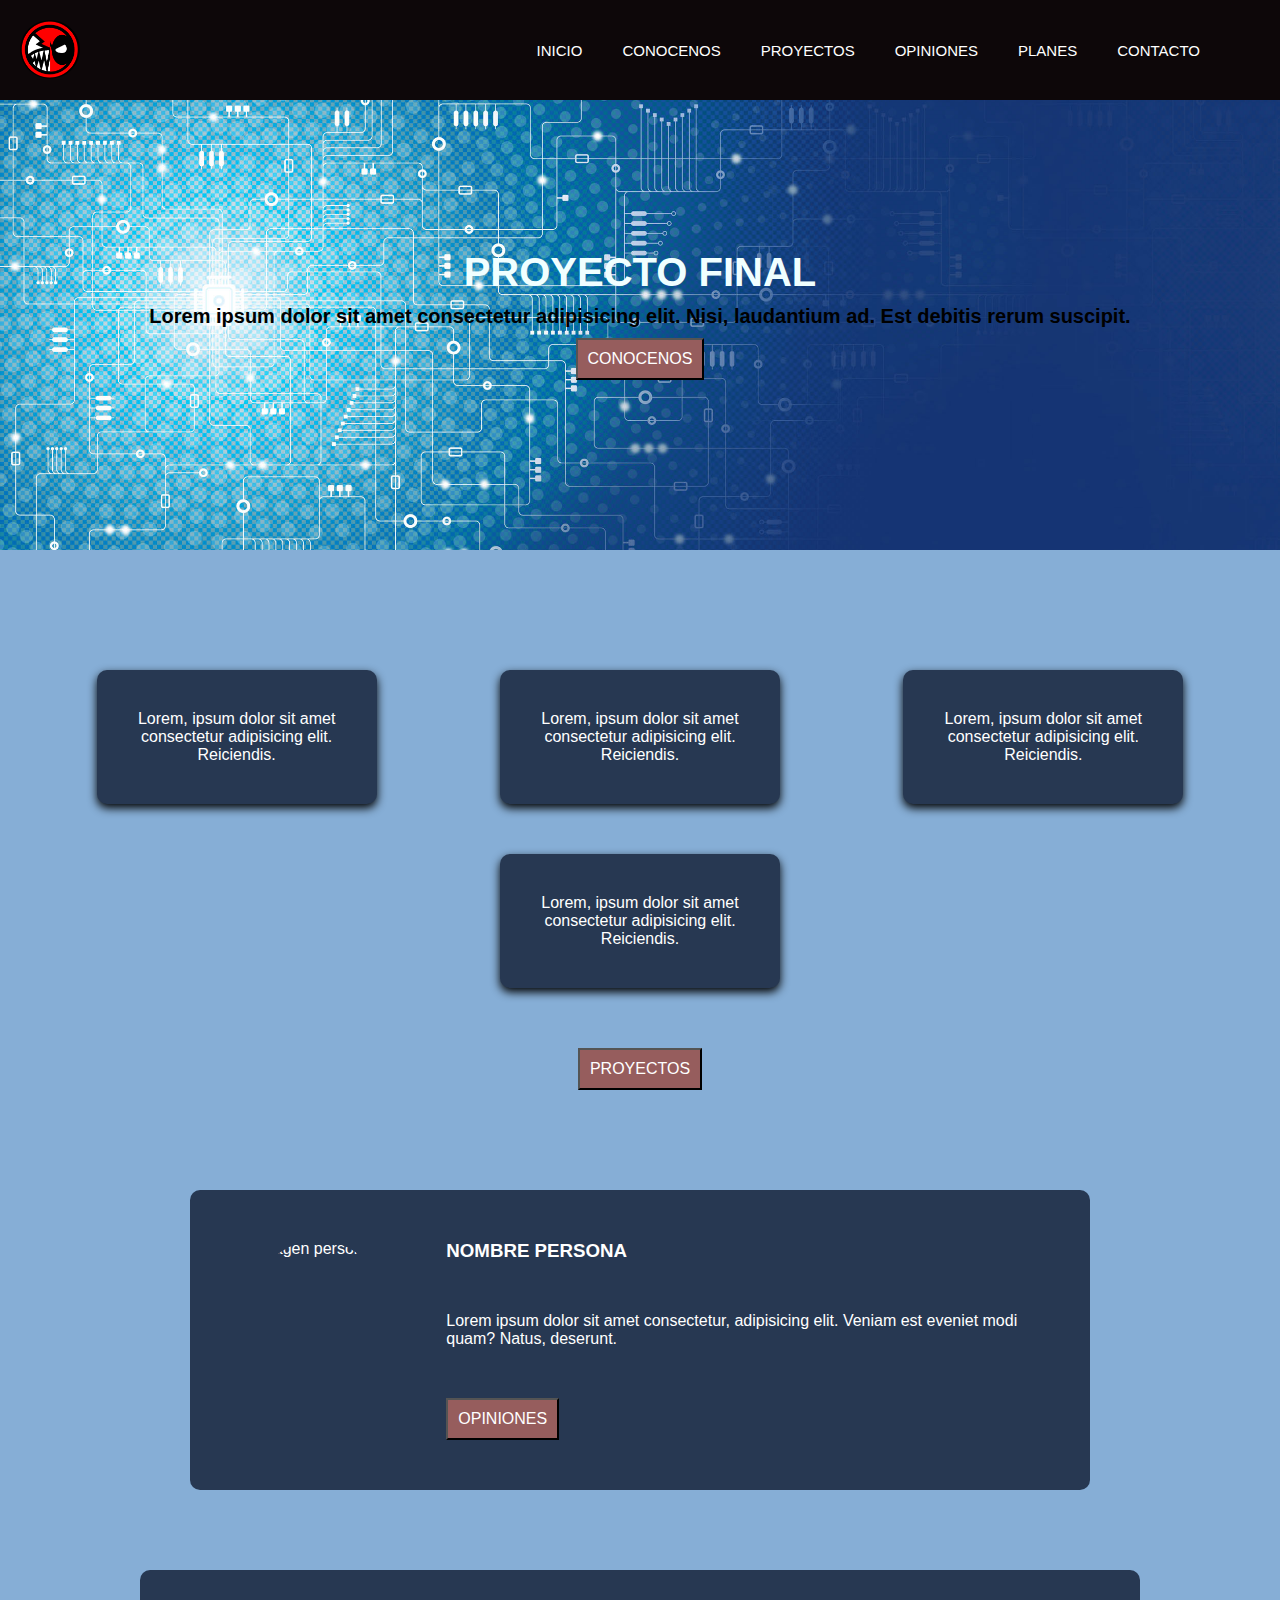
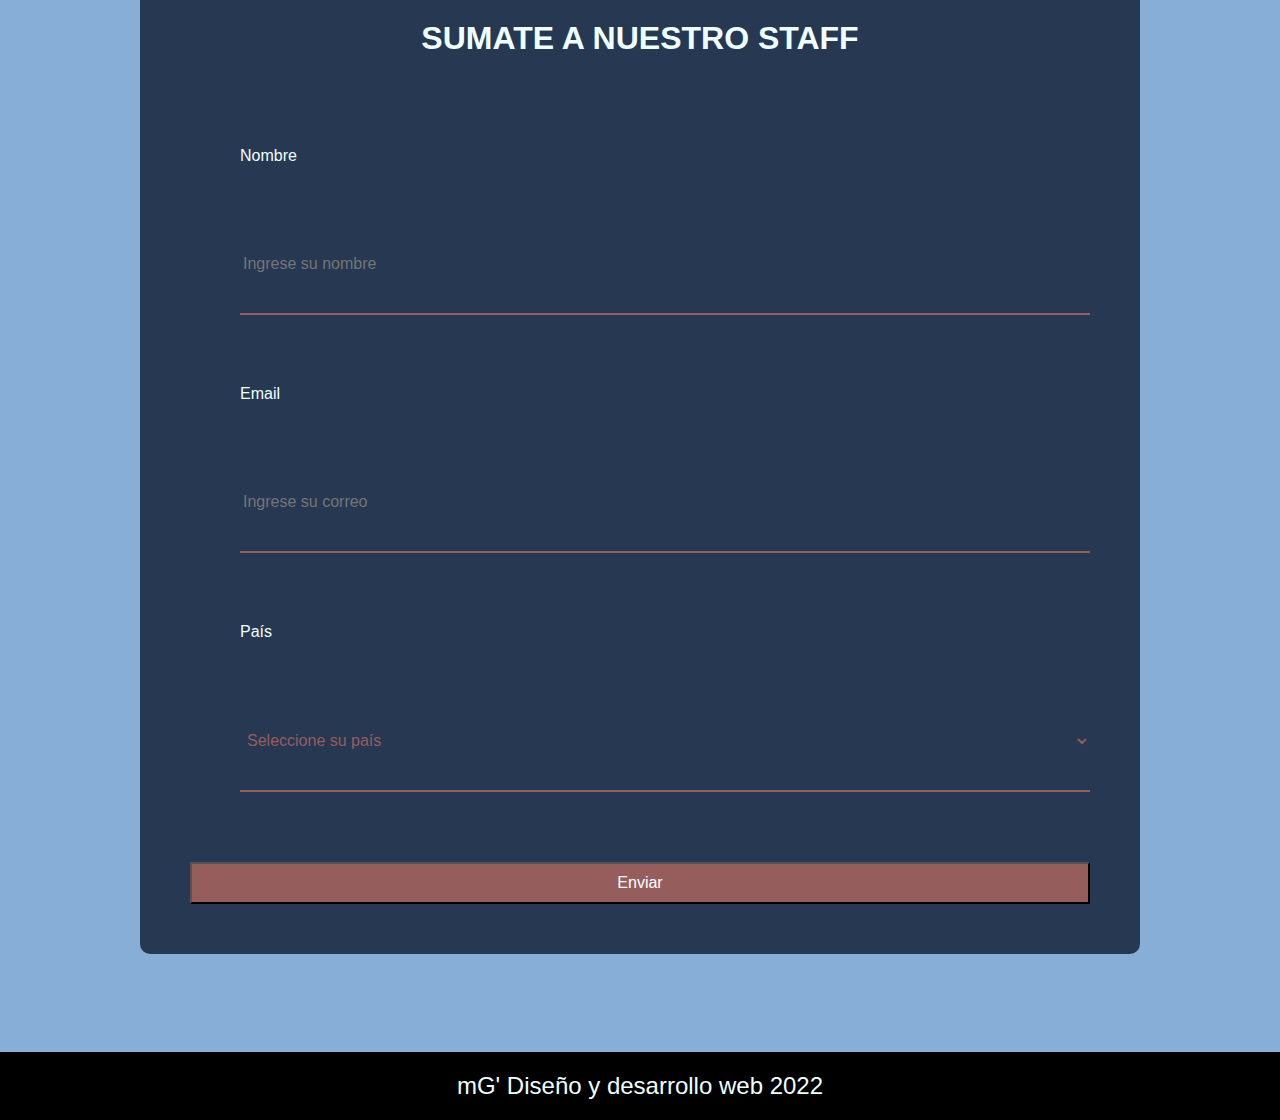
==== index.html @ 1de87ba9 "Update index.html" ====
<!DOCTYPE html>
<html lang="en">
<head>
    <meta charset="UTF-8">
    <meta http-equiv="X-UA-Compatible" content="IE=edge">
    <meta name="viewport" content="width=device-width, initial-scale=1.0">
    <link rel="stylesheet" href="./css/estilos.css">
    <link rel="stylesheet" href="https://cdnjs.cloudflare.com/ajax/libs/font-awesome/4.7.0/css/font-awesome.min.css">

    <title>PROYECTO FINAL</title>
</head>

<body>
    <header>
        <img src="./img/logo.png" class="logo" alt="">
        
            <nav class="navbar">
                <ul>
                    <li><a href="#">INICIO</a></li>
                    <li><a href="./htmls/conocenos.html">CONOCENOS</a></li>
                    <li><a href="./htmls/proyectos.html">PROYECTOS</a></li>
                    <li><a href="./htmls/opiniones.html">OPINIONES</a></li>
                    <li><a href="./htmls/planes.html">PLANES</a></li>
                    <li><a href="./htmls/contacto.html">CONTACTO</a></li>
                </ul>
            </nav>
        
    </header>
    <div class="imagen-fondo" id="conocenos">
        <div class="imagen-texto">
            <h1>PROYECTO FINAL</h1>
            <p> <strong> Lorem ipsum dolor sit amet consectetur adipisicing elit. Nisi, laudantium ad. Est debitis rerum suscipit.</strong></p>
            <div class="flex-item">
                <input type="submit" class="boton-form" value="CONOCENOS"><a href="./htmls/conocenos.html"></a>
             </div>
        </div>
    </div>
    
<main>
    
    <section>
        <article id="proyectos">
            <div class="contenedor">
                    <div class="items">
                        
                        <img class="imagen-servicios" src="https://i.picsum.photos/id/508/200/200.jpg?hmac=K4JUehX1v2yEPLUOyJDAmRhZu8PgMu4vv6ypO-CA5nw" alt="">
                        <p>Lorem, ipsum dolor sit amet consectetur adipisicing elit. Reiciendis.</p>

                    </div>
                    
                <div class="items">
                    
                    <img class="imagen-servicios" src="https://i.picsum.photos/id/508/200/200.jpg?hmac=K4JUehX1v2yEPLUOyJDAmRhZu8PgMu4vv6ypO-CA5nw" alt="">
                    <p>Lorem, ipsum dolor sit amet consectetur adipisicing elit. Reiciendis.</p>

                </div>
            
                <div class="items">
                   
                    <img class="imagen-servicios" src="https://i.picsum.photos/id/508/200/200.jpg?hmac=K4JUehX1v2yEPLUOyJDAmRhZu8PgMu4vv6ypO-CA5nw" alt="">
                    <p>Lorem, ipsum dolor sit amet consectetur adipisicing elit. Reiciendis.</p>

                </div>
                
                <div class="items">
                   
                    <img class="imagen-servicios" src="https://i.picsum.photos/id/508/200/200.jpg?hmac=K4JUehX1v2yEPLUOyJDAmRhZu8PgMu4vv6ypO-CA5nw" alt="">
                    <p>Lorem, ipsum dolor sit amet consectetur adipisicing elit. Reiciendis.</p>

                </div>
                 
            </div>
            <div class="contenedor">
                <input type="submit" value="PROYECTOS" class="boton-form">
            </div>
        </article>
       


        <article id="opiniones">
            
            <div class="caja">
                
                     <img class="img-opiniones" src="https://i.picsum.photos/id/866/200/300.jpg?hmac=rcadCENKh4rD6MAp6V_ma-AyWv641M4iiOpe1RyFHeI" alt="Imagen persona">
                
                    <div class="item">
                        <h3 >NOMBRE PERSONA</h3>
                        <p>Lorem ipsum dolor sit amet consectetur, adipisicing elit. Veniam est eveniet modi quam? Natus, deserunt.</p>
                        <input type="submit" value="OPINIONES" class="boton-form">
                    </div>           
                    
            </div>
            
        </article>
        
        <article  id="forma_parte">
        
            
            <form class="caja1">
                <h3 class="titulo">SUMATE A NUESTRO STAFF</h3>
                    <div class="item">
                         <label for="nombre" class="form-label">Nombre</label>
                         <input type="text" id="nombre"  class="form-input" placeholder="Ingrese su nombre" required>
                    </div>
                
                
                    <div class="item">
                         <label for="mail" class="form-label">Email</label>
                        <input type="email" id="mail" class="form-input" placeholder="Ingrese su correo" required>
                    </div>
                
                <div class="item">
                    <label for="nombre" class="form-label">País</label>
                    <select name="paises" class="form-input" id="paises">
                        <option value="">Seleccione su país</option>
                        <option value="1">Argentina</option>
                        <option value="2">Chile</option>
                        <option value="3">Colombia</option>
                        <option value="4">España</option>
                    </select>
                    
                </div>
                <input type="submit" class="boton-form" value="Enviar" name="" id="">
                                   
                   
                
            </form>
            
        </div>
        </article>

    </section>
</main>
<br>
<footer id="contacto">
    <p>mG' Diseño y desarrollo web 2022</p>
</footer>

</body>
</html>
---- css/estilos.css ----
*{
    margin: 0;
    padding: 0;
    font-family: 'Lucida Sans', 'Lucida Sans Regular', 'Lucida Grande', 'Lucida Sans Unicode', Geneva, Verdana, sans-serif;
    
}

body, html{
    background-color: rgb(134, 174, 214);
    height: 100%;
    
}

header {
    background-color: rgb(13, 7, 9);
    height: 60px;
    display: flex;
    justify-content: space-between;
    padding: 20px;
}

.navbar{
    display: flex;
    align-items: flex-end;
    padding: 40px;
    text-align: center;
}


ul{
    display: flex;

}

ul li {
    list-style: none;
}

ul li a{
    color: white;
    font-size: 15px;
    margin: 0 20px;
    text-decoration: none;
}

.imagen-fondo{
    background-image: url("../img/fondo.jpg");
    height: 50%;
    background-position: center;
    background-repeat: no-repeat;
    background-size: cover;
    position: relative;
}

.imagen-texto{
    text-align: center;
    position: relative;
    top: 150px;
    color:azure;
    font-size: 20px;
}

.imagen-texto p{

    font-style: inherit;
    color: black;
    margin-top: 10px;
    margin-bottom: 10px;
}


.titulo{
    font-size: 2rem;
    margin-bottom: 40px;
    color: azure;
    text-align: center;
}

.flex-container{
    margin-top: 50px;
    display: flex;
    flex-direction: column;
    max-height: 900px ;
}


.flex-item{
    position: relative;
    text-align: center;
}
.img-pro{
    border-radius: 10px;
    
}
.contenedor{
    padding: 20px;
    display: flex;
    flex-wrap: wrap;
    flex-direction: row;
    gap: 10px;
    justify-content: space-around;
}

.items{
    width: 200px;
    text-align: center;
    background-color: rgb(39, 56, 82);
    padding: 40px;
    border-radius: 10px;
    display: flex;
    flex-direction: column;
    align-items: center;
    border: none;
    box-shadow: 0 4px 10px;
    margin: 20px;
}

.items p{
    color: white;
}

.imagen-servicios{
    border-radius: 50%;
    width: 150px;
}

.img-planes{
    border-radius: 50%;
    margin: 50px;
    margin-top: -70px;
    width: 230px;
}

.caja{
    
    max-width: 800px;
    background-color: rgb(39, 56, 82);
    border-radius: 10px;
    color: white;
    display: flex;
    align-items: center;
    margin: auto;
    padding: 50px;
    
}

article{
    margin: 80px 20px;
    
}

.caja1{
   
    max-width: 900px;
    background-color: rgb(39, 56, 82);
    border-radius: 10px;
    color: white;
    display:flex;
    flex-direction: column;
    gap: 50px;
    align-items: stretch;
    padding: 50px;
    margin: auto;
    
}


.item{
    
    display: flex;
    flex-direction: row;
    margin-left: 50px;
    flex-wrap: wrap;
    justify-content: flex-start;
    gap: 50px;
    
    
}

.h1-planes{
    margin: 40px;
    text-align: center;
    color: rgb(150, 93, 93);;
}

.img-opiniones{
    width: 300px;
    height: 200px;
    border-radius: 60%;

}

.img-staf{
    height: 300px;
    width: 200px;
    border-radius: 40px;
    display: flex;
    align-self: center;
}

.formulario{
    background-color: rgb(39, 56, 82);
    margin: 30px auto;
    width: 90%;
    max-width: 600px;
    padding: 30px 40px;
    border-radius: 10px;
    box-shadow: 0 5px 10px;
    text-align: center;
}

.form{
    background-color: rgb(39, 56, 82);
    margin: 30px auto;
    width: 90%;
    max-width: 600px;
    padding: 30px 40px;
    border-radius: 10px;
    box-shadow: 0 5px 10px;
    text-align: center;
   
}

.form-input{
    width: 100%;
    background: none;
    color: rgb(150, 93, 93);
    font-size: 1rem;
    padding: 40px 3px;
    margin-bottom: 20px;
    border: none;
    border-bottom: 2px solid;
    

}

.form-label{
    
    color: azure;
    
}

.boton-form{
    background: rgb(150, 93, 93);
    color: white;
    font-family: 'Lucida Sans', 'Lucida Sans Regular', 'Lucida Grande', 'Lucida Sans Unicode', Geneva, Verdana, sans-serif;
    font-weight: 100;
    font-size: 1rem;
    padding: 10px;
}

option{
    background-color: rgb(39, 56, 82);
    color: white;
    
}

.cont{

    margin: 50px 20px;
    display: grid;
    grid-column-gap:100px;
    grid-template-columns: 400px 400px;
    justify-content: center;
    justify-items: center;
       
}

.galeria{
    margin-top: 30px;
    text-align: center;    
    display: flex;
    justify-content: space-evenly;
    align-items: center;
}

.galeria p{
    color: azure;
}

.img-gal{

    width: 300px;
    border-radius: 10px;
    box-shadow: 0 5px 10px;

}


footer{
    background-color: rgb(0, 0, 0);
    font-size: 24px;
    text-align: center;
    padding: 20px;
    color: azure;
}


@media screen and (max-width: 768px){

    body{
        margin: 0;
    padding: 0;
    }

    header{
        height: 70px;
        display: grid;
        align-content: center;
        justify-items: center;
        padding-top: 60px;
    }

    .logo{
        width: 60px;
        height: 60px;
    }

    .navbar{
        padding: 10px;
        margin-bottom: 40px;
    }

    ul{
        display: flex;
        flex-wrap: wrap;
        justify-content: space-evenly;
    }

    .caja{

    max-width: 500px;
    
    }

    .caja1{

    max-width: 500px;
    
    }

    
    .cont{
        margin: 50px 20px;
        display: flex;
        flex-wrap: wrap;
    }

    
    .order-1{
        order: 0;
    }
    .order-2{
        order: 0;
    }

    .order-3{
        order:4;
    }
    .order-4{
        order:3;
    }
    .order-5{
        order:5;
    }
    .order-6{
        order:6;
    }

    .img-pro{
        border-radius: 10px;
        height: 200px;
        width: 300px;
    }

    .caja{
        max-width: 500px;
        
    }

    .item{
        display: flex;
        flex-direction: row;
        margin-left: 90px;
        flex-wrap: wrap;
        justify-content: flex-start;
            
    }

    .formulario{
        background-color: rgb(39, 56, 82);
        margin: 30px auto;
        width: 60%;
        max-width: 450px;
        padding: 30px 40px;
        border-radius: 10px;
        box-shadow: 0 5px 10px;
        text-align: center;
    }
   


}
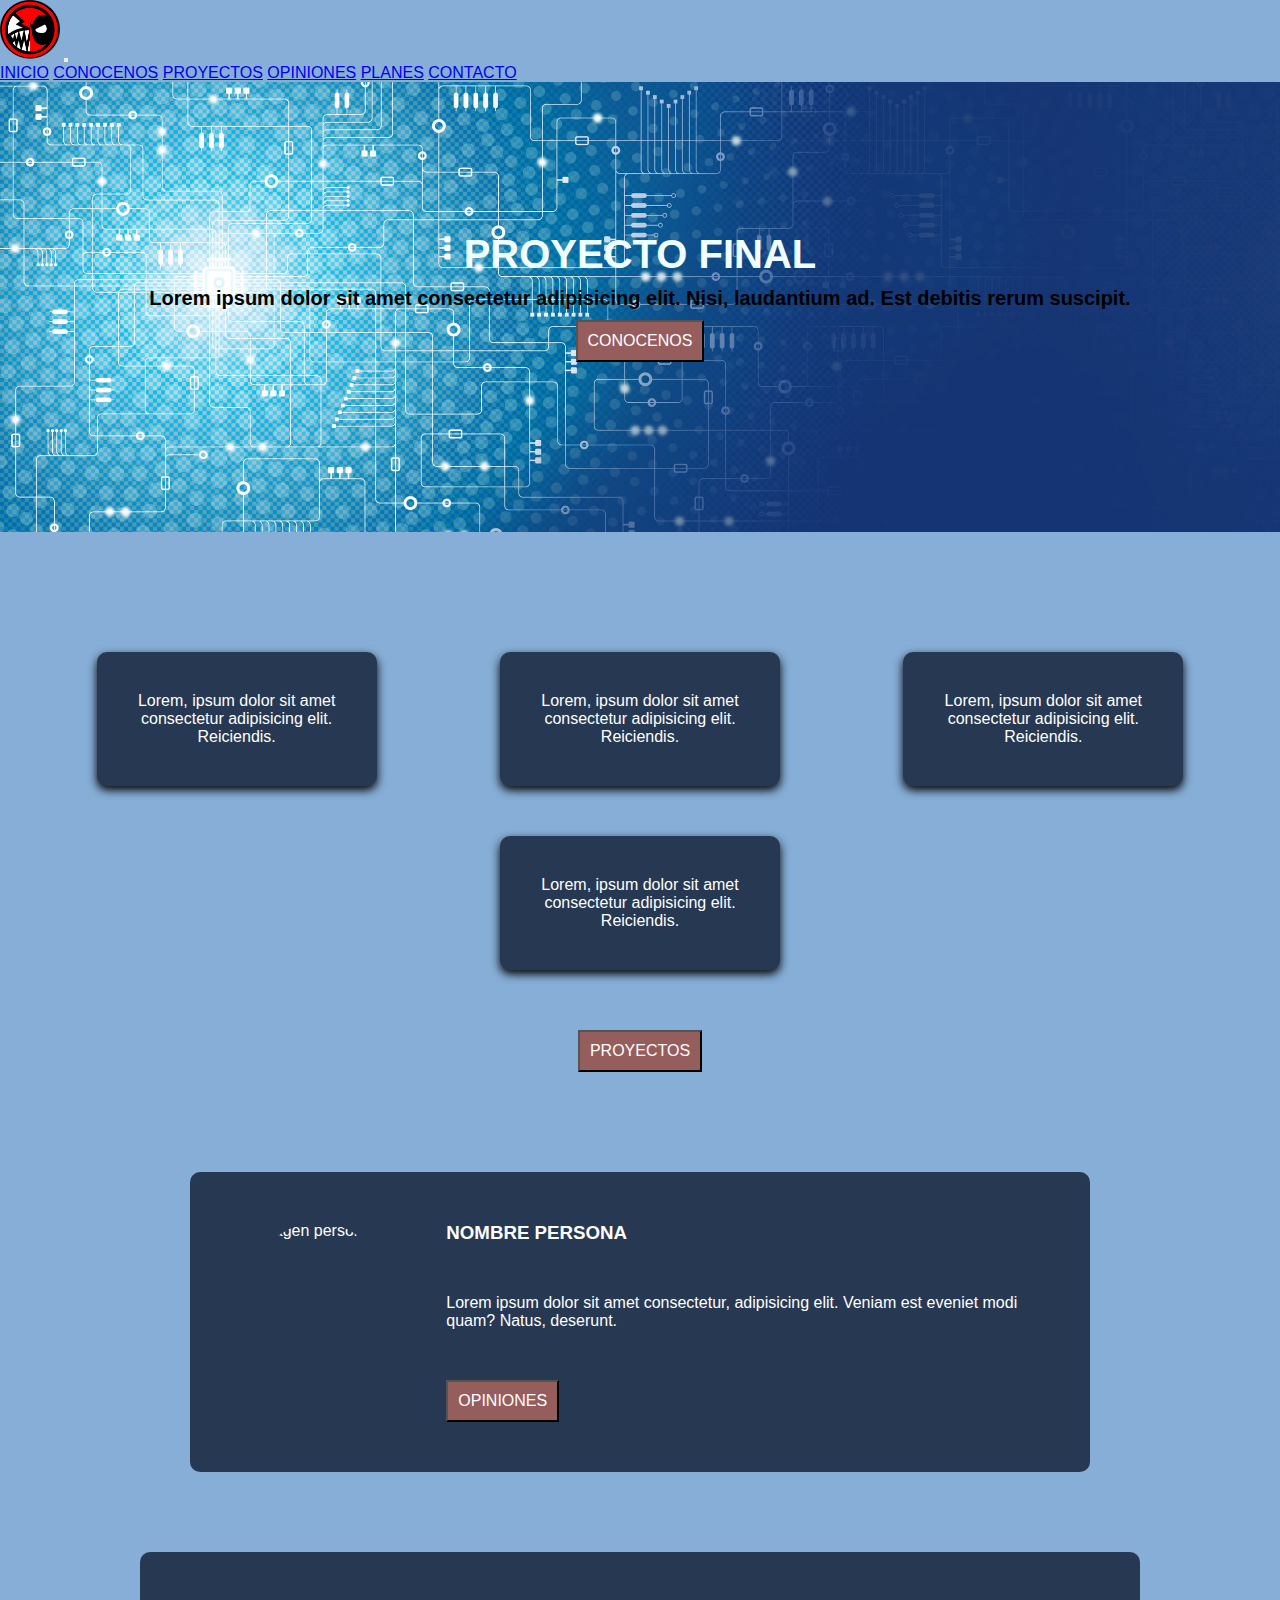
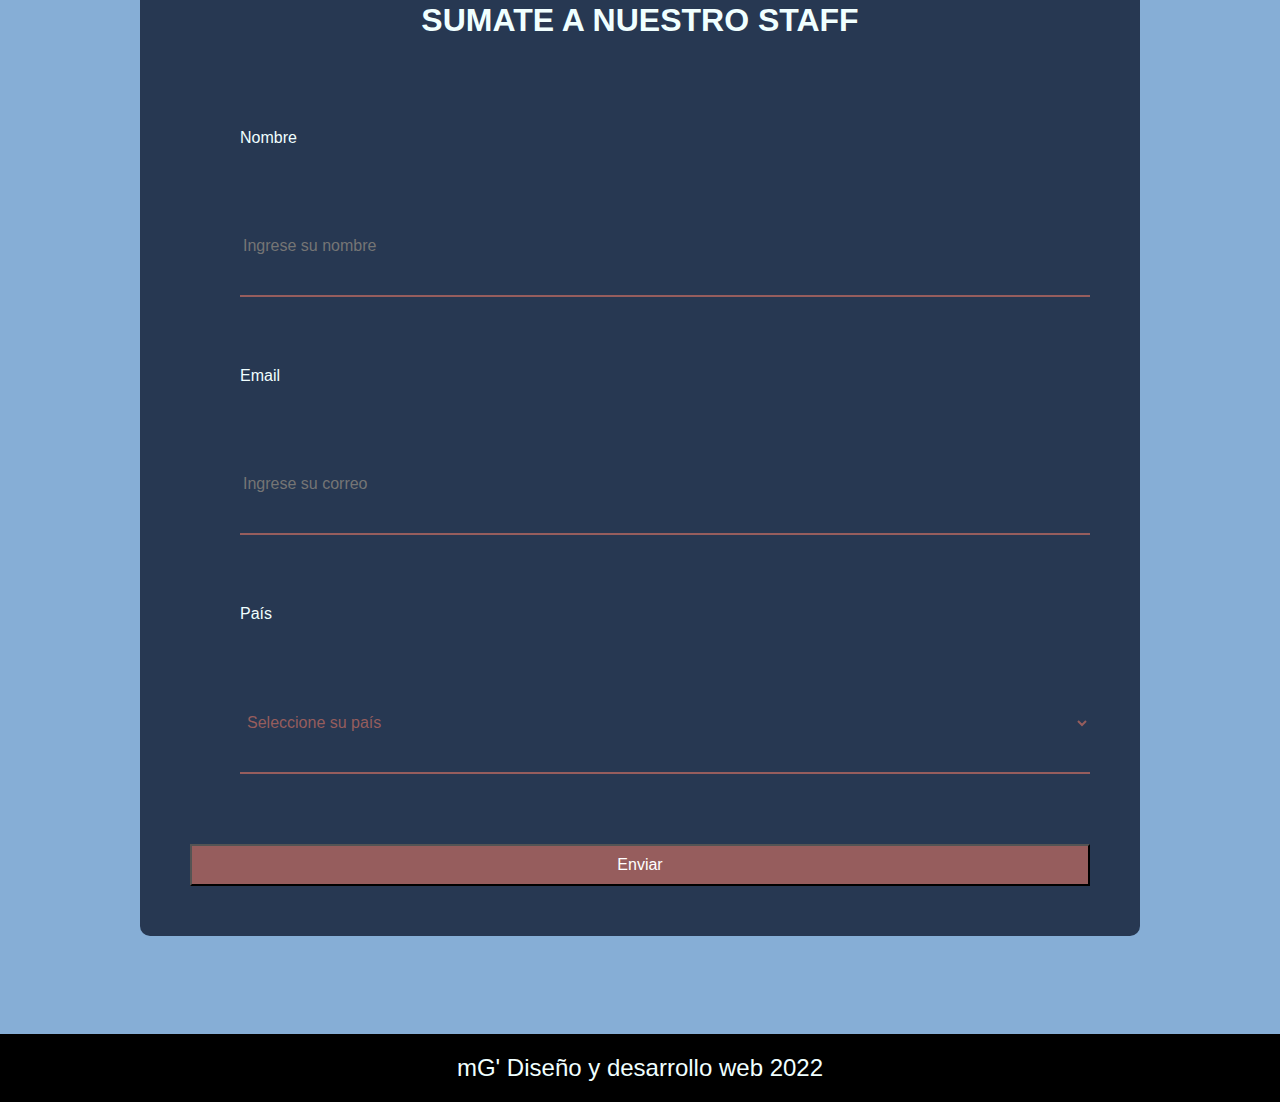
==== commit 441d87dd: "Se aplica navbar a todas las paginas" ====
--- a/index.html
+++ b/index.html
@@ -4,6 +4,7 @@
     <meta charset="UTF-8">
     <meta http-equiv="X-UA-Compatible" content="IE=edge">
     <meta name="viewport" content="width=device-width, initial-scale=1.0">
+    <link href="https://cdn.jsdelivr.net/npm/bootstrap@5.1.3/dist/css/bootstrap.min.css" rel="stylesheet" integrity="sha384-1BmE4kWBq78iYhFldvKuhfTAU6auU8tT94WrHftjDbrCEXSU1oBoqyl2QvZ6jIW3" crossorigin="anonymous">
     <link rel="stylesheet" href="./css/estilos.css">
     <link rel="stylesheet" href="https://cdnjs.cloudflare.com/ajax/libs/font-awesome/4.7.0/css/font-awesome.min.css">
 
@@ -11,7 +12,30 @@
 </head>
 
 <body>
+
     <header>
+        <nav class="navbar navbar-expand-lg navbar-dark bg-dark text-center">
+           
+            <div class="container-fluid">
+                <img src="./img/logo.png" class="logo">
+              <button class="navbar-toggler" type="button" data-bs-toggle="collapse" data-bs-target="#navbarNavAltMarkup" aria-controls="navbarNavAltMarkup" aria-expanded="false" aria-label="Toggle navigation">
+                <span class="navbar-toggler-icon"></span>
+              </button>
+              <div class="collapse navbar-collapse" id="navbarNavAltMarkup">
+                <div class="navbar-nav">
+                  <a class="nav-link active" aria-current="page" href="#">INICIO</a>
+                  <a class="nav-link" href="./htmls/conocenos.html">CONOCENOS</a>
+                  <a class="nav-link" href="./htmls/proyectos.html">PROYECTOS</a>
+                  <a class="nav-link" href="./htmls/opiniones.html">OPINIONES</a>
+                  <a class="nav-link" href="./htmls/planes.html">PLANES</a>
+                  <a class="nav-link" href="./htmls/contacto.html">CONTACTO</a>
+                </div>
+              </div>
+            </div>
+          </nav>
+    </header>
+
+    <!-- <header>
         <img src="./img/logo.png" class="logo" alt="">
         
             <nav class="navbar">
@@ -25,7 +49,8 @@
                 </ul>
             </nav>
         
-    </header>
+    </header> -->
+
     <div class="imagen-fondo" id="conocenos">
         <div class="imagen-texto">
             <h1>PROYECTO FINAL</h1>
@@ -136,5 +161,7 @@
     <p>mG' Diseño y desarrollo web 2022</p>
 </footer>
 
+
+<script src="https://cdn.jsdelivr.net/npm/bootstrap@5.1.3/dist/js/bootstrap.bundle.min.js" integrity="sha384-ka7Sk0Gln4gmtz2MlQnikT1wXgYsOg+OMhuP+IlRH9sENBO0LRn5q+8nbTov4+1p" crossorigin="anonymous"></script>
 </body>
 </html>
--- a/css/estilos.css
+++ b/css/estilos.css
@@ -11,15 +11,20 @@
     
 }
 
-header {
+.logo{
+    width: 60px;
+    height: 60px;
+}
+
+/* header {
     background-color: rgb(13, 7, 9);
     height: 60px;
     display: flex;
     justify-content: space-between;
     padding: 20px;
-}
-
-.navbar{
+} */
+
+/* .navbar{
     display: flex;
     align-items: flex-end;
     padding: 40px;
@@ -41,7 +46,7 @@
     font-size: 15px;
     margin: 0 20px;
     text-decoration: none;
-}
+} */
 
 .imagen-fondo{
     background-image: url("../img/fondo.jpg");
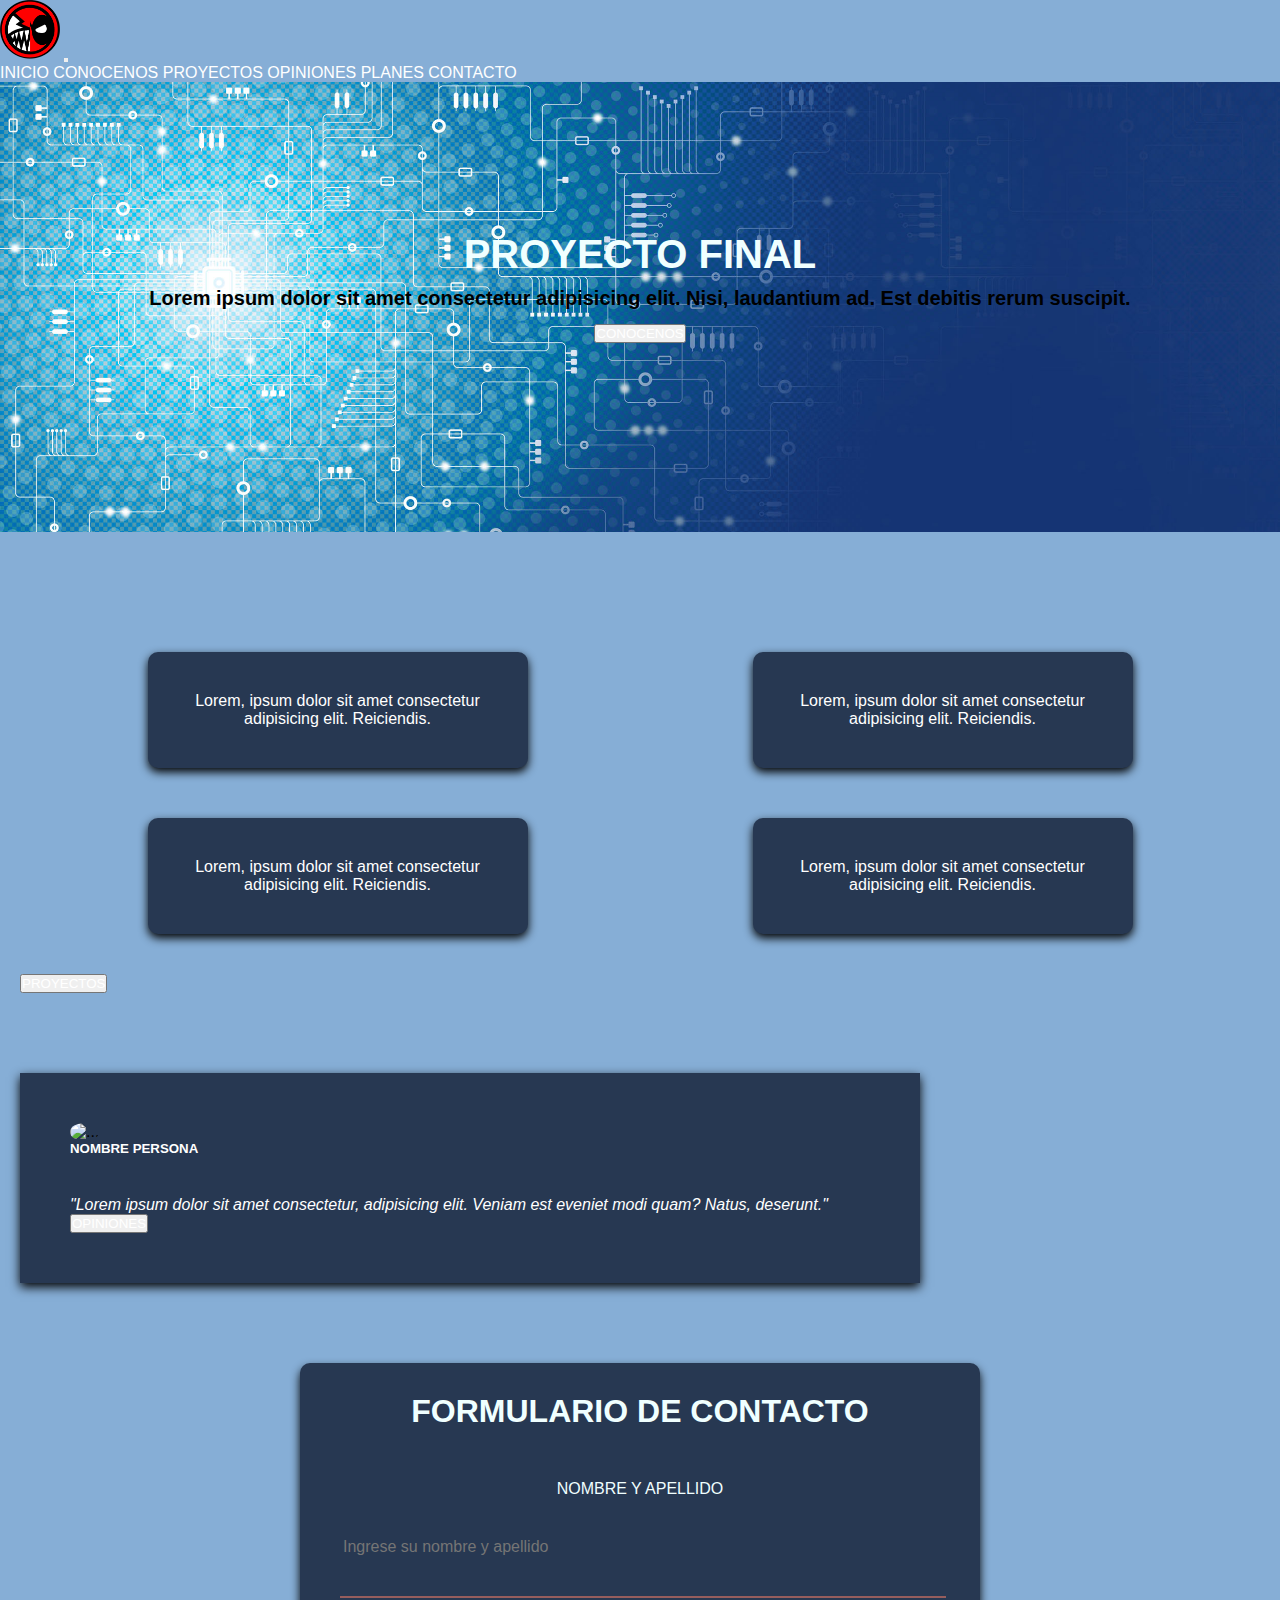
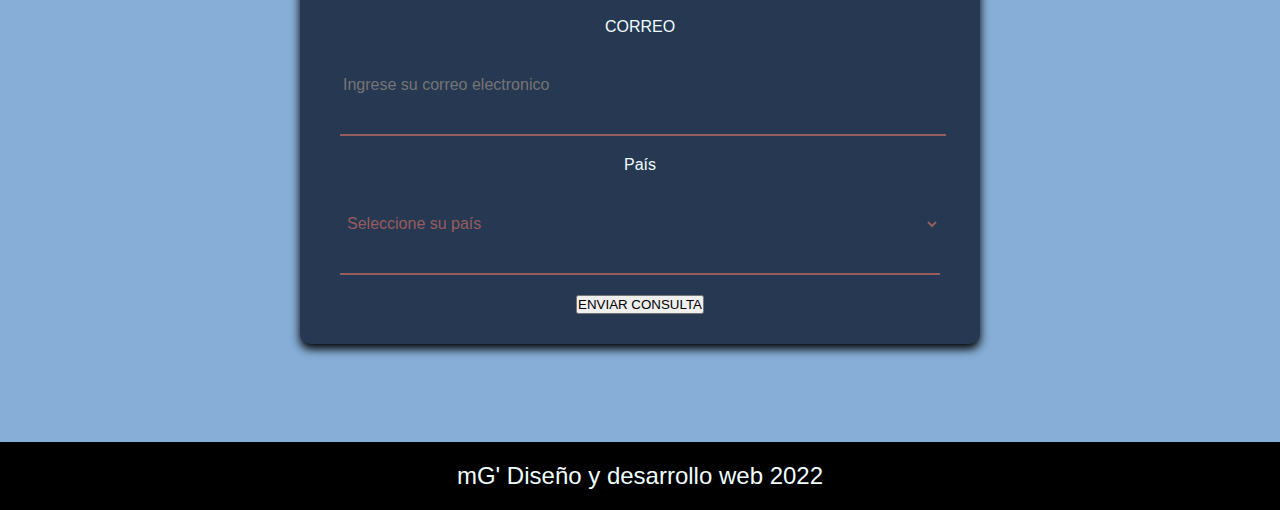
==== commit ef0ebf6b: "Se agrego algo de bootstrap" ====
--- a/index.html
+++ b/index.html
@@ -14,15 +14,15 @@
 <body>
 
     <header>
-        <nav class="navbar navbar-expand-lg navbar-dark bg-dark text-center">
+        <nav class="navbar navbar-expand-md navbar-dark bg-dark fixed-top">
            
             <div class="container-fluid">
                 <img src="./img/logo.png" class="logo">
               <button class="navbar-toggler" type="button" data-bs-toggle="collapse" data-bs-target="#navbarNavAltMarkup" aria-controls="navbarNavAltMarkup" aria-expanded="false" aria-label="Toggle navigation">
                 <span class="navbar-toggler-icon"></span>
               </button>
-              <div class="collapse navbar-collapse" id="navbarNavAltMarkup">
-                <div class="navbar-nav">
+              <div class="collapse navbar-collapse justify-content-end" id="navbarNavAltMarkup">
+                <div class="navbar-nav text-center">
                   <a class="nav-link active" aria-current="page" href="#">INICIO</a>
                   <a class="nav-link" href="./htmls/conocenos.html">CONOCENOS</a>
                   <a class="nav-link" href="./htmls/proyectos.html">PROYECTOS</a>
@@ -55,9 +55,9 @@
         <div class="imagen-texto">
             <h1>PROYECTO FINAL</h1>
             <p> <strong> Lorem ipsum dolor sit amet consectetur adipisicing elit. Nisi, laudantium ad. Est debitis rerum suscipit.</strong></p>
-            <div class="flex-item">
-                <input type="submit" class="boton-form" value="CONOCENOS"><a href="./htmls/conocenos.html"></a>
-             </div>
+            <div class="d-grid d-md-flex justify-content-md-center me-3">
+                <button type="button"  class="btn btn-success btn-lg"> <a href="./htmls/conocenos.html"> CONOCENOS</a></button>
+              </div>
         </div>
     </div>
     
@@ -65,91 +65,124 @@
     
     <section>
         <article id="proyectos">
-            <div class="contenedor">
-                    <div class="items">
+            <div class="contenedor ">
+               
+                    
+                        <div class="items ">
                         
-                        <img class="imagen-servicios" src="https://i.picsum.photos/id/508/200/200.jpg?hmac=K4JUehX1v2yEPLUOyJDAmRhZu8PgMu4vv6ypO-CA5nw" alt="">
-                        <p>Lorem, ipsum dolor sit amet consectetur adipisicing elit. Reiciendis.</p>
-
-                    </div>
+                            <img class="imagen-servicios" src="https://i.picsum.photos/id/508/200/200.jpg?hmac=K4JUehX1v2yEPLUOyJDAmRhZu8PgMu4vv6ypO-CA5nw" alt="">
+                            <p>Lorem, ipsum dolor sit amet consectetur adipisicing elit. Reiciendis.</p>
+    
+                        </div>
+                   
+
+                        
+                            <div class="items">
                     
-                <div class="items">
-                    
-                    <img class="imagen-servicios" src="https://i.picsum.photos/id/508/200/200.jpg?hmac=K4JUehX1v2yEPLUOyJDAmRhZu8PgMu4vv6ypO-CA5nw" alt="">
-                    <p>Lorem, ipsum dolor sit amet consectetur adipisicing elit. Reiciendis.</p>
-
-                </div>
-            
-                <div class="items">
+                                <img class="imagen-servicios" src="https://i.picsum.photos/id/508/200/200.jpg?hmac=K4JUehX1v2yEPLUOyJDAmRhZu8PgMu4vv6ypO-CA5nw" alt="">
+                                <p>Lorem, ipsum dolor sit amet consectetur adipisicing elit. Reiciendis.</p>
+            
+                            </div>
+                     
+
+                       
+                            <div class="items">
                    
-                    <img class="imagen-servicios" src="https://i.picsum.photos/id/508/200/200.jpg?hmac=K4JUehX1v2yEPLUOyJDAmRhZu8PgMu4vv6ypO-CA5nw" alt="">
-                    <p>Lorem, ipsum dolor sit amet consectetur adipisicing elit. Reiciendis.</p>
-
-                </div>
-                
-                <div class="items">
+                                <img class="imagen-servicios" src="https://i.picsum.photos/id/508/200/200.jpg?hmac=K4JUehX1v2yEPLUOyJDAmRhZu8PgMu4vv6ypO-CA5nw" alt="">
+                                <p>Lorem, ipsum dolor sit amet consectetur adipisicing elit. Reiciendis.</p>
+            
+                            </div>
+
+                      
+
+                       
+
+                            <div class="items">
                    
-                    <img class="imagen-servicios" src="https://i.picsum.photos/id/508/200/200.jpg?hmac=K4JUehX1v2yEPLUOyJDAmRhZu8PgMu4vv6ypO-CA5nw" alt="">
-                    <p>Lorem, ipsum dolor sit amet consectetur adipisicing elit. Reiciendis.</p>
-
-                </div>
-                 
-            </div>
-            <div class="contenedor">
-                <input type="submit" value="PROYECTOS" class="boton-form">
+                                <img class="imagen-servicios" src="https://i.picsum.photos/id/508/200/200.jpg?hmac=K4JUehX1v2yEPLUOyJDAmRhZu8PgMu4vv6ypO-CA5nw" alt="">
+                                <p>Lorem, ipsum dolor sit amet consectetur adipisicing elit. Reiciendis.</p>
+            
+                            </div>
+
+
+                    </div>
+
+                
+                                
+            </div>
+            <div class="contaiener">
+                <div class="row">
+                    <div class="col-12 text-center">
+                        <button type="button"  class="btn btn-success btn-lg"> <a href="./htmls/proyectos.html"> PROYECTOS </a></button>
+                    </div>
+                </div> 
             </div>
         </article>
        
 
 
         <article id="opiniones">
-            
-            <div class="caja">
-                
-                     <img class="img-opiniones" src="https://i.picsum.photos/id/866/200/300.jpg?hmac=rcadCENKh4rD6MAp6V_ma-AyWv641M4iiOpe1RyFHeI" alt="Imagen persona">
-                
-                    <div class="item">
-                        <h3 >NOMBRE PERSONA</h3>
-                        <p>Lorem ipsum dolor sit amet consectetur, adipisicing elit. Veniam est eveniet modi quam? Natus, deserunt.</p>
-                        <input type="submit" value="OPINIONES" class="boton-form">
-                    </div>           
+
+
+            <div class="container">
+                
+                <div class="row">
+                    <div class="card mb-3 fondo">
+                        <div class="row">
+                          <div class="col-md-3">
+                            <img src="https://i.picsum.photos/id/866/200/300.jpg?hmac=rcadCENKh4rD6MAp6V_ma-AyWv641M4iiOpe1RyFHeI" class="img-opiniones" alt="...">
+                          </div>
+                          <div class="col-md-9">
+                            <div class="card-body ms-4">
+                              <h5 class="card-title">NOMBRE PERSONA</h5>
+                              <p class="card-text">"Lorem ipsum dolor sit amet consectetur, adipisicing elit. Veniam est eveniet modi quam? Natus, deserunt."</p>
+                              <div class="d-grid d-md-flex justify-content-md-center me-3">
+                              <button type="button"  class="btn btn-success btn-lg"> <a href="./htmls/opiniones.html"> OPINIONES </a></button>
+                            </div>
+                            </div>
+                          </div>
+                        </div>
+                      </div>
+                </div>
+
+            </div>
+
+                     
+        </article>
+        
+        <article  id="forma_parte">
+        
+            
+            <form class="formulario">
+                <h2 class="titulo">FORMULARIO DE CONTACTO</h2>
+                <div class="flex-container">
+                    <div class="flex-item">
+                        <label for="" class="form-label">NOMBRE Y APELLIDO</label>
+                        <input type="text" placeholder="Ingrese su nombre y apellido" class="form-input">
+                    </div>
+                    <div class="flex-item">
+                        <label for="" class="form-label">CORREO</label>
+                        <input type="email" placeholder="Ingrese su correo electronico" class="form-input">
+                    </div>
+                    <div class="flex-item">
+                        <label for="nombre" class="form-label">País</label>
+                        <select name="paises" class="form-input" id="paises">
+                            <option value="">Seleccione su país</option>
+                            <option value="1">Argentina</option>
+                            <option value="2">Chile</option>
+                            <option value="3">Colombia</option>
+                            <option value="4">España</option>
+                        </select>
+                        <div class="d-grid d-md-flex justify-content-md-center me-3">
+                            <button type="button"  class="btn btn-success btn-lg">ENVIAR CONSULTA</button>
+                          </div>
+                </div>
+                
+            </form>
+                
+                
                     
-            </div>
-            
-        </article>
-        
-        <article  id="forma_parte">
-        
-            
-            <form class="caja1">
-                <h3 class="titulo">SUMATE A NUESTRO STAFF</h3>
-                    <div class="item">
-                         <label for="nombre" class="form-label">Nombre</label>
-                         <input type="text" id="nombre"  class="form-input" placeholder="Ingrese su nombre" required>
-                    </div>
-                
-                
-                    <div class="item">
-                         <label for="mail" class="form-label">Email</label>
-                        <input type="email" id="mail" class="form-input" placeholder="Ingrese su correo" required>
-                    </div>
-                
-                <div class="item">
-                    <label for="nombre" class="form-label">País</label>
-                    <select name="paises" class="form-input" id="paises">
-                        <option value="">Seleccione su país</option>
-                        <option value="1">Argentina</option>
-                        <option value="2">Chile</option>
-                        <option value="3">Colombia</option>
-                        <option value="4">España</option>
-                    </select>
-                    
-                </div>
-                <input type="submit" class="boton-form" value="Enviar" name="" id="">
-                                   
-                   
-                
-            </form>
+                
             
         </div>
         </article>
--- a/css/estilos.css
+++ b/css/estilos.css
@@ -14,6 +14,12 @@
 .logo{
     width: 60px;
     height: 60px;
+}
+
+a:link, a:visited,  a:hover, a:active
+{
+    color: white;
+    text-decoration: none;
 }
 
 /* header {
@@ -95,8 +101,19 @@
 }
 .img-pro{
     border-radius: 10px;
-    
-}
+    border-bottom-left-radius: 0%;
+    border-bottom-right-radius: 0%;
+    
+}
+
+.tarjeta-proyecto{
+    width: 25rem;
+    border-top-left-radius: 0%; 
+    border-top-right-radius: 0%;
+    background-color: rgb(39, 56, 82);
+    color: white;
+}
+
 .contenedor{
     padding: 20px;
     display: flex;
@@ -107,7 +124,7 @@
 }
 
 .items{
-    width: 200px;
+    width: 300px;
     text-align: center;
     background-color: rgb(39, 56, 82);
     padding: 40px;
@@ -118,6 +135,33 @@
     border: none;
     box-shadow: 0 4px 10px;
     margin: 20px;
+}
+
+.fondo{
+    
+    width: 800px;
+    background-color: rgb(39, 56, 82);
+    border: none;
+    box-shadow: 0 4px 10px;
+    padding: 50px;
+
+}
+
+.fondo h5{
+    color: white;
+    
+    margin-bottom: 40px;
+}
+
+.fondo p{
+    color: white;
+    font-style: italic;
+    
+}
+.img-opiniones{
+    width: 200px;
+    height: 200px;
+    border-radius: 50%;
 }
 
 .items p{
@@ -176,7 +220,7 @@
     flex-direction: row;
     margin-left: 50px;
     flex-wrap: wrap;
-    justify-content: flex-start;
+    justify-content: center;
     gap: 50px;
     
     
@@ -188,12 +232,7 @@
     color: rgb(150, 93, 93);;
 }
 
-.img-opiniones{
-    width: 300px;
-    height: 200px;
-    border-radius: 60%;
-
-}
+
 
 .img-staf{
     height: 300px;
@@ -254,6 +293,8 @@
     padding: 10px;
 }
 
+
+
 option{
     background-color: rgb(39, 56, 82);
     color: white;
@@ -308,7 +349,7 @@
     padding: 0;
     }
 
-    header{
+   /*  header{
         height: 70px;
         display: grid;
         align-content: center;
@@ -330,7 +371,7 @@
         display: flex;
         flex-wrap: wrap;
         justify-content: space-evenly;
-    }
+    } */
 
     .caja{
 
@@ -342,6 +383,10 @@
 
     max-width: 500px;
     
+    }
+
+    .item.form-label{
+        text-align: center;
     }
 
     
@@ -352,30 +397,31 @@
     }
 
     
-    .order-1{
+    .orden-1{
         order: 0;
     }
-    .order-2{
+    .orden-2{
         order: 0;
     }
 
-    .order-3{
+    .orden-3{
         order:4;
     }
-    .order-4{
+    .orden-4{
         order:3;
     }
-    .order-5{
+    .orden-5{
         order:5;
     }
-    .order-6{
+    .orden-6{
         order:6;
     }
 
     .img-pro{
         border-radius: 10px;
-        height: 200px;
-        width: 300px;
+        border-bottom-left-radius: 0%;
+        border-bottom-right-radius: 0%;
+        
     }
 
     .caja{
@@ -383,14 +429,14 @@
         
     }
 
-    .item{
+     .item{
         display: flex;
         flex-direction: row;
         margin-left: 90px;
         flex-wrap: wrap;
         justify-content: flex-start;
             
-    }
+    } 
 
     .formulario{
         background-color: rgb(39, 56, 82);
@@ -402,8 +448,38 @@
         box-shadow: 0 5px 10px;
         text-align: center;
     }
-   
-
-
-}
-
+
+    .fondo{
+    
+        background-color: rgb(39, 56, 82);
+        border: none;
+        box-shadow: 0 4px 10px;
+        text-align: center;
+       
+        
+    }
+    .fondo h5{
+        color: white;
+        text-align: center;
+        margin-bottom: 20px;
+    }
+    
+    .fondo p{
+        color: white;
+        font-style: italic;
+        text-align: center;
+        margin-bottom: 50px;
+        
+    }
+    .img-opiniones{
+        
+        width: 150px;
+        height: 150px;
+        border-radius: 50%;
+        
+    
+    }
+
+
+}
+
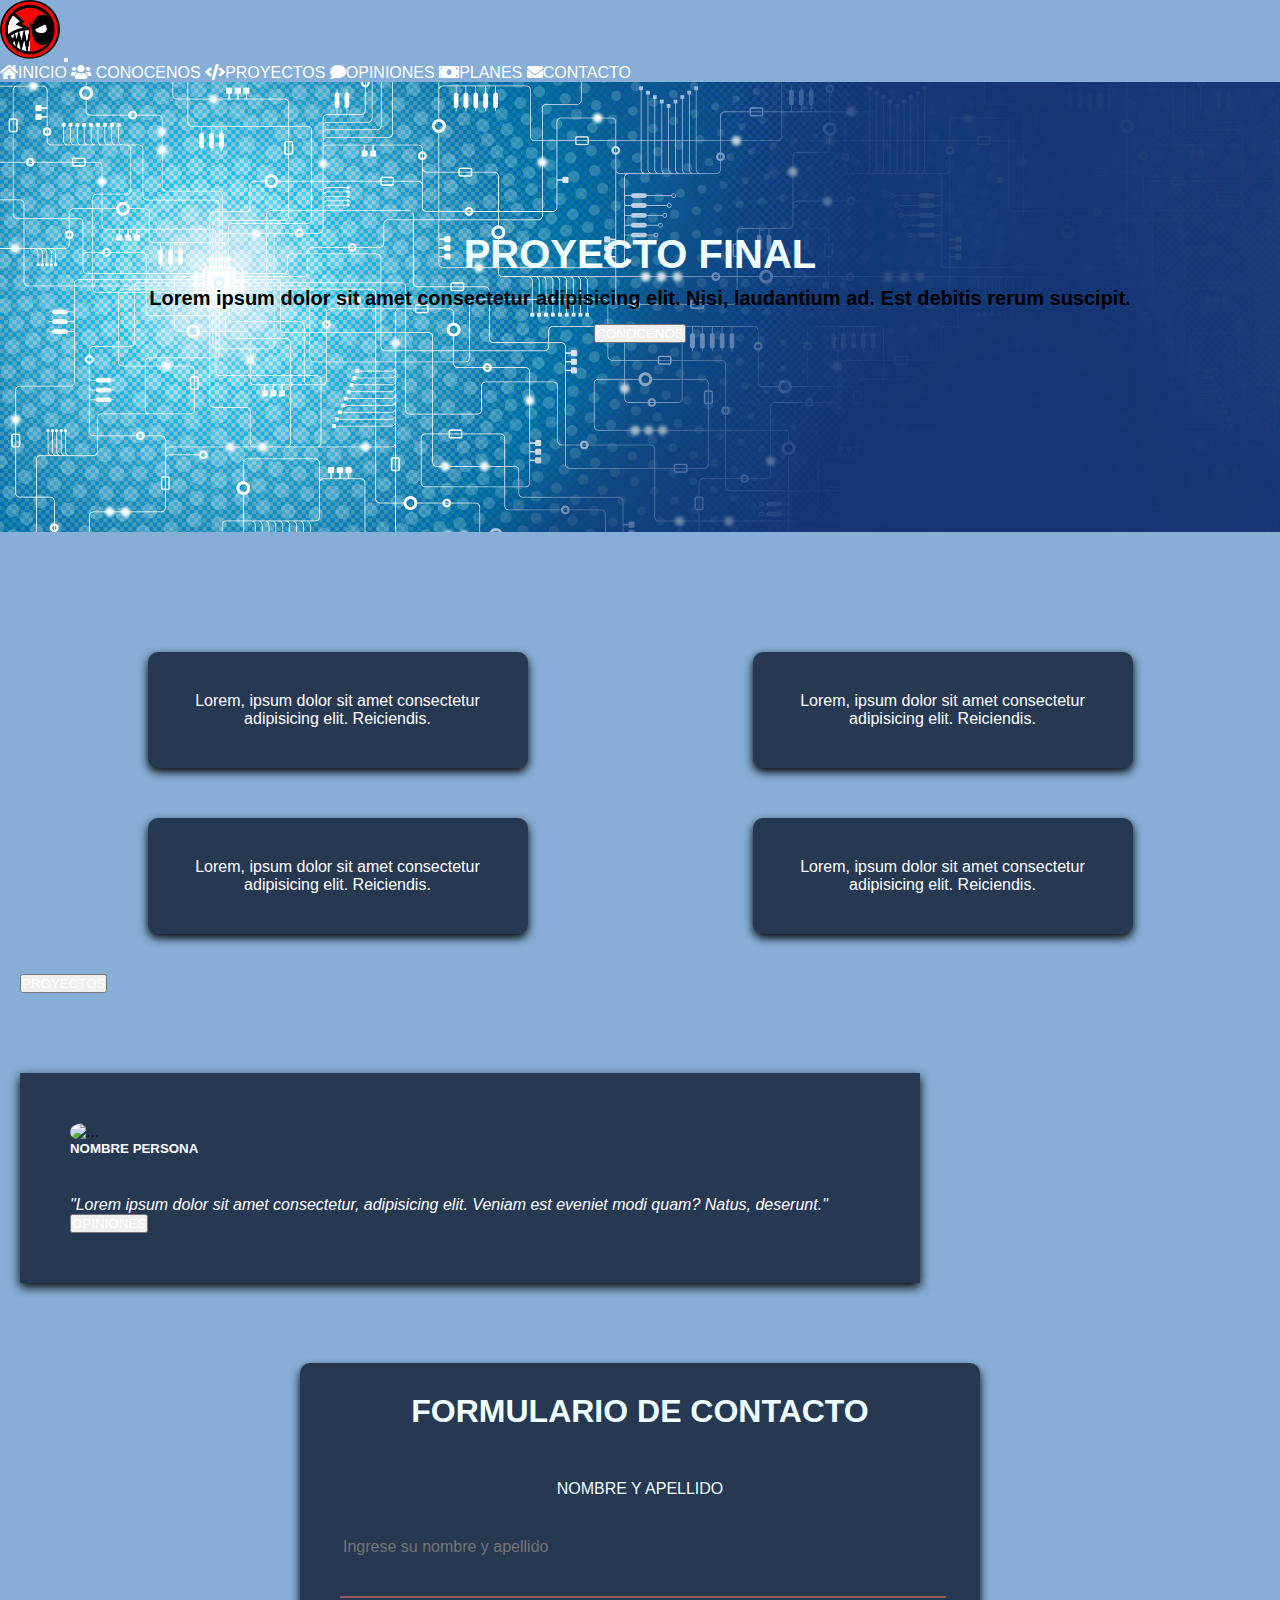
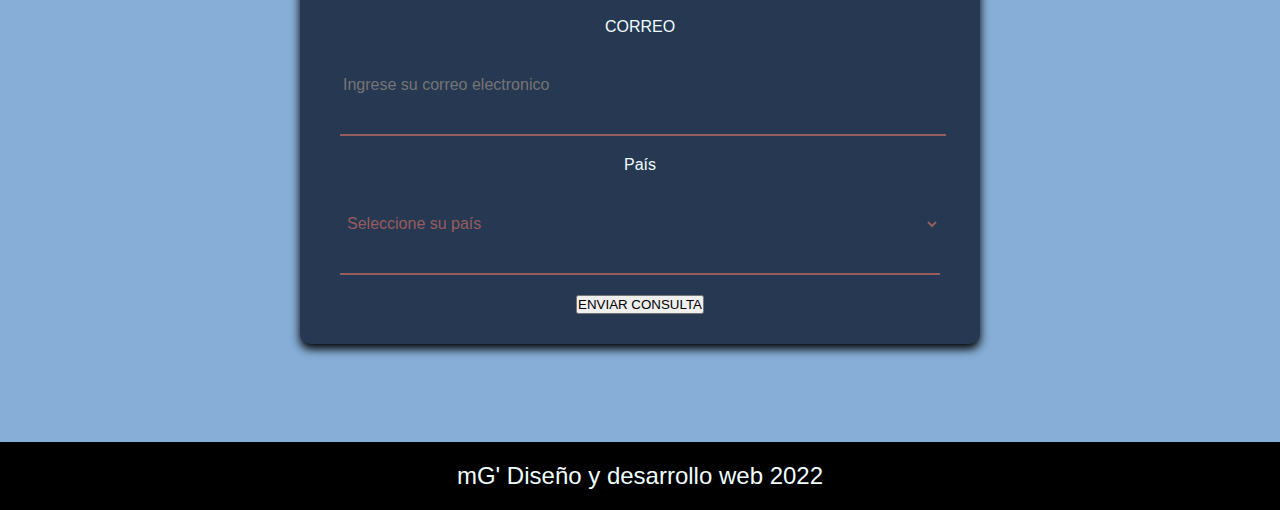
==== commit 00562c4e: "Se agregaron efectos en el navbar" ====
--- a/index.html
+++ b/index.html
@@ -5,8 +5,9 @@
     <meta http-equiv="X-UA-Compatible" content="IE=edge">
     <meta name="viewport" content="width=device-width, initial-scale=1.0">
     <link href="https://cdn.jsdelivr.net/npm/bootstrap@5.1.3/dist/css/bootstrap.min.css" rel="stylesheet" integrity="sha384-1BmE4kWBq78iYhFldvKuhfTAU6auU8tT94WrHftjDbrCEXSU1oBoqyl2QvZ6jIW3" crossorigin="anonymous">
+    <link rel="stylesheet" href="https://use.fontawesome.com/releases/v5.9.0/css/all.css">
     <link rel="stylesheet" href="./css/estilos.css">
-    <link rel="stylesheet" href="https://cdnjs.cloudflare.com/ajax/libs/font-awesome/4.7.0/css/font-awesome.min.css">
+    
 
     <title>PROYECTO FINAL</title>
 </head>
@@ -23,12 +24,12 @@
               </button>
               <div class="collapse navbar-collapse justify-content-end" id="navbarNavAltMarkup">
                 <div class="navbar-nav text-center">
-                  <a class="nav-link active" aria-current="page" href="#">INICIO</a>
-                  <a class="nav-link" href="./htmls/conocenos.html">CONOCENOS</a>
-                  <a class="nav-link" href="./htmls/proyectos.html">PROYECTOS</a>
-                  <a class="nav-link" href="./htmls/opiniones.html">OPINIONES</a>
-                  <a class="nav-link" href="./htmls/planes.html">PLANES</a>
-                  <a class="nav-link" href="./htmls/contacto.html">CONTACTO</a>
+                  <a class="nav-link active" aria-current="page" href="#"><i class="fa fa-home me-2"></i>INICIO</a>
+                  <a class="nav-link" href="./htmls/conocenos.html"><i class="fa fa-users me-2"></i> CONOCENOS</a>
+                  <a class="nav-link" href="./htmls/proyectos.html"><i class="fa fa-code me-2"></i>PROYECTOS</a>
+                  <a class="nav-link" href="./htmls/opiniones.html"><i class="fa fa-comment me-2"></i>OPINIONES</a>
+                  <a class="nav-link" href="./htmls/planes.html"><i class="fas fa-money-bill me-2"></i>PLANES</a>
+                  <a class="nav-link" href="./htmls/contacto.html"><i class="fas fa-envelope me-2"></i>CONTACTO</a>
                 </div>
               </div>
             </div>
@@ -126,9 +127,9 @@
 
             <div class="container">
                 
-                <div class="row">
+                <div class="row justify-content-center">
                     <div class="card mb-3 fondo">
-                        <div class="row">
+                        <div class="row ">
                           <div class="col-md-3">
                             <img src="https://i.picsum.photos/id/866/200/300.jpg?hmac=rcadCENKh4rD6MAp6V_ma-AyWv641M4iiOpe1RyFHeI" class="img-opiniones" alt="...">
                           </div>
@@ -136,7 +137,7 @@
                             <div class="card-body ms-4">
                               <h5 class="card-title">NOMBRE PERSONA</h5>
                               <p class="card-text">"Lorem ipsum dolor sit amet consectetur, adipisicing elit. Veniam est eveniet modi quam? Natus, deserunt."</p>
-                              <div class="d-grid d-md-flex justify-content-md-center me-3">
+                              <div class="d-grid d-md-flex justify-content-center me-3">
                               <button type="button"  class="btn btn-success btn-lg"> <a href="./htmls/opiniones.html"> OPINIONES </a></button>
                             </div>
                             </div>
--- a/css/estilos.css
+++ b/css/estilos.css
@@ -225,6 +225,71 @@
     
     
 }
+
+.title{
+    text-align: center;
+    font-size: 40px;
+    color: #f5f4f4;
+    margin-top: 100px;
+    font-weight: 100;
+}
+
+.container2{
+    width: 100%;
+    max-width: 1200px;
+    height: 430px;
+    display: flex;
+    flex-wrap: wrap;
+    justify-content: center;
+    margin: auto;
+}
+
+.container2 .tarjeta{
+    width: 330px;
+    height: 430px;
+    border-radius: 8px;
+    box-shadow: 0  2px 2px rgba(0,0,0,0.2);
+    overflow: hidden;
+    margin: 20px;
+    text-align: center;
+    transition: all 0.25s;
+    background-color: rgb(39, 56, 82);
+}
+
+.container2 .tarjeta:hover{
+    transform: translateY(-15px);
+    box-shadow: 0 12px 16px rgba(0,0,0,0.2);
+}
+
+.container2 .tarjeta img{
+    width: 330px;
+    height: 220px;
+}
+
+
+.container2 .tarjeta h4{
+    font-weight: 600;
+    color: rgb(235, 139, 14);
+}
+
+.container2 .tarjeta p{
+    padding: 0 1rem;
+    font-size: 16px;
+    font-weight: 300;
+    color: aliceblue;
+}
+.container2 .tarjeta a{
+    color: #3498db;
+    text-decoration: none;
+    font-weight: 500;
+}
+
+
+.encabezado{
+    margin-top: 100px;
+    margin-bottom: 20px;
+}
+
 
 .h1-planes{
     margin: 40px;
@@ -341,7 +406,6 @@
     color: azure;
 }
 
-
 @media screen and (max-width: 768px){
 
     body{
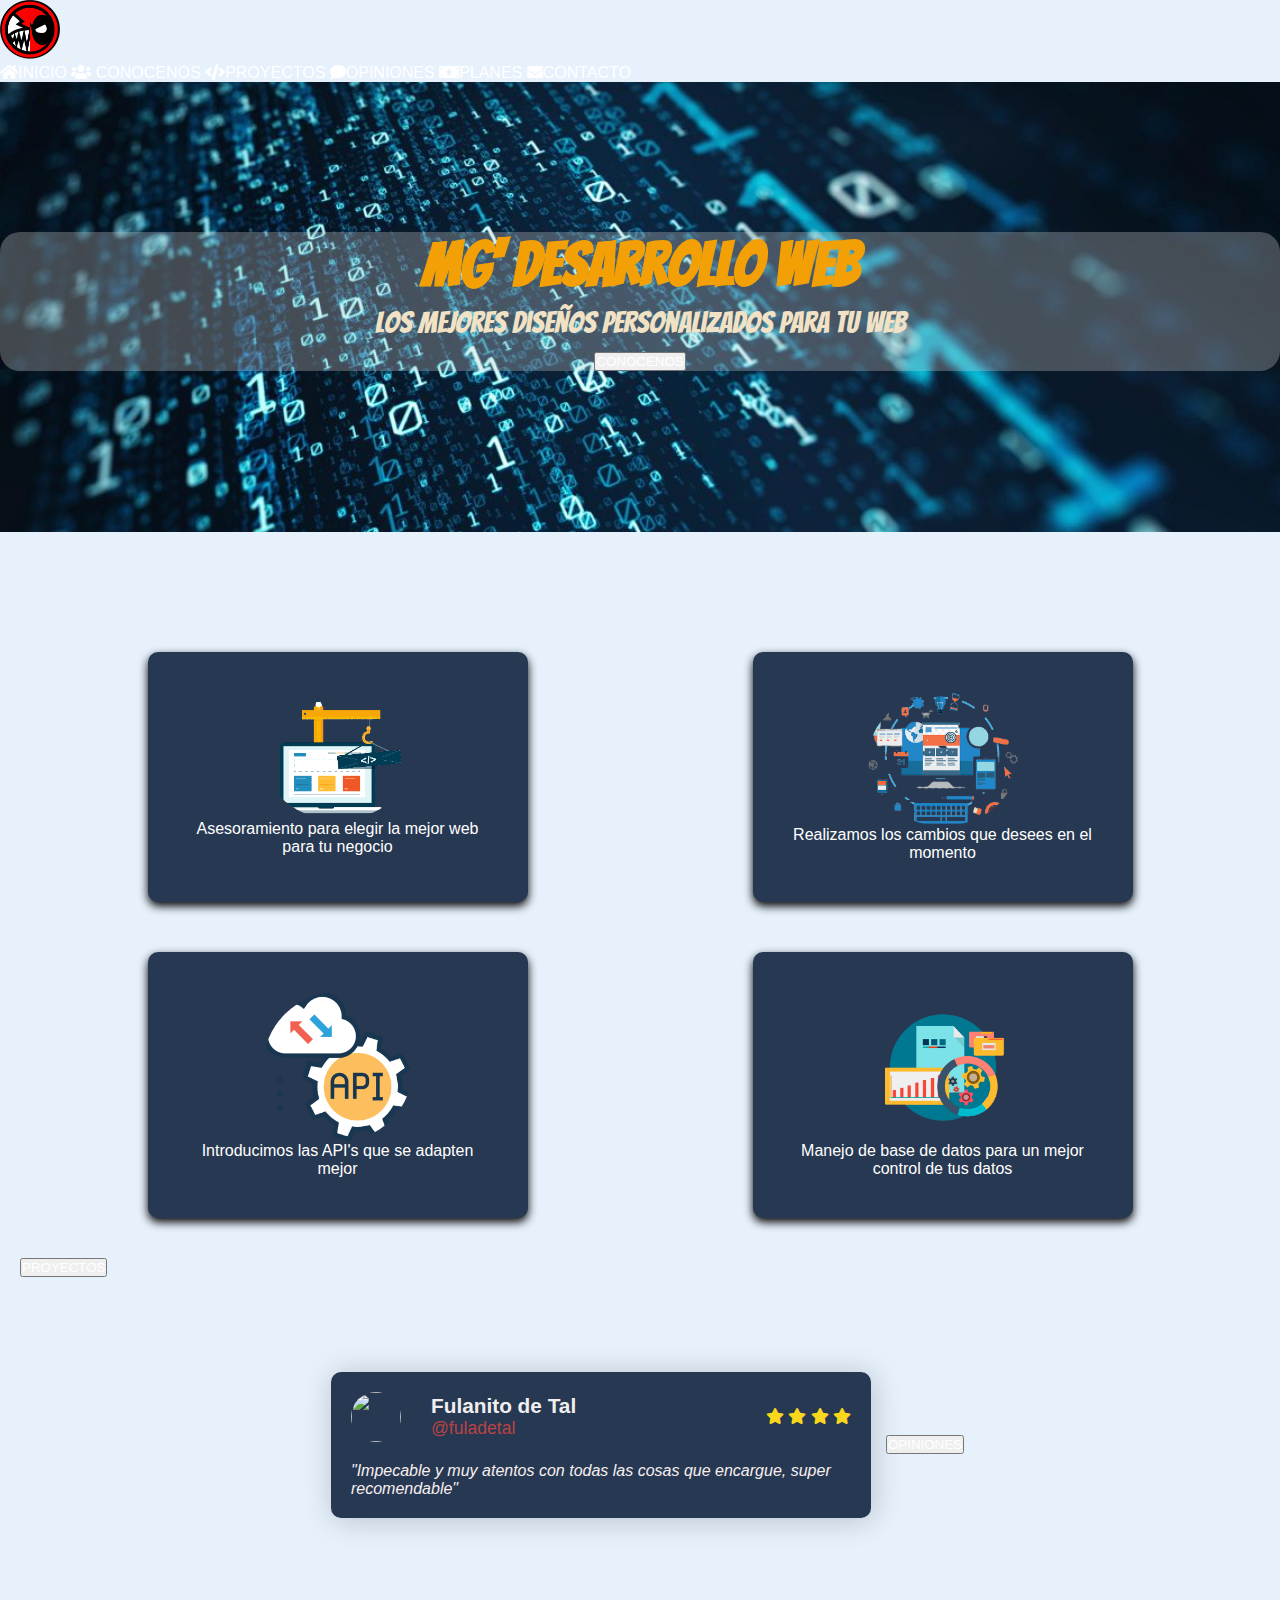
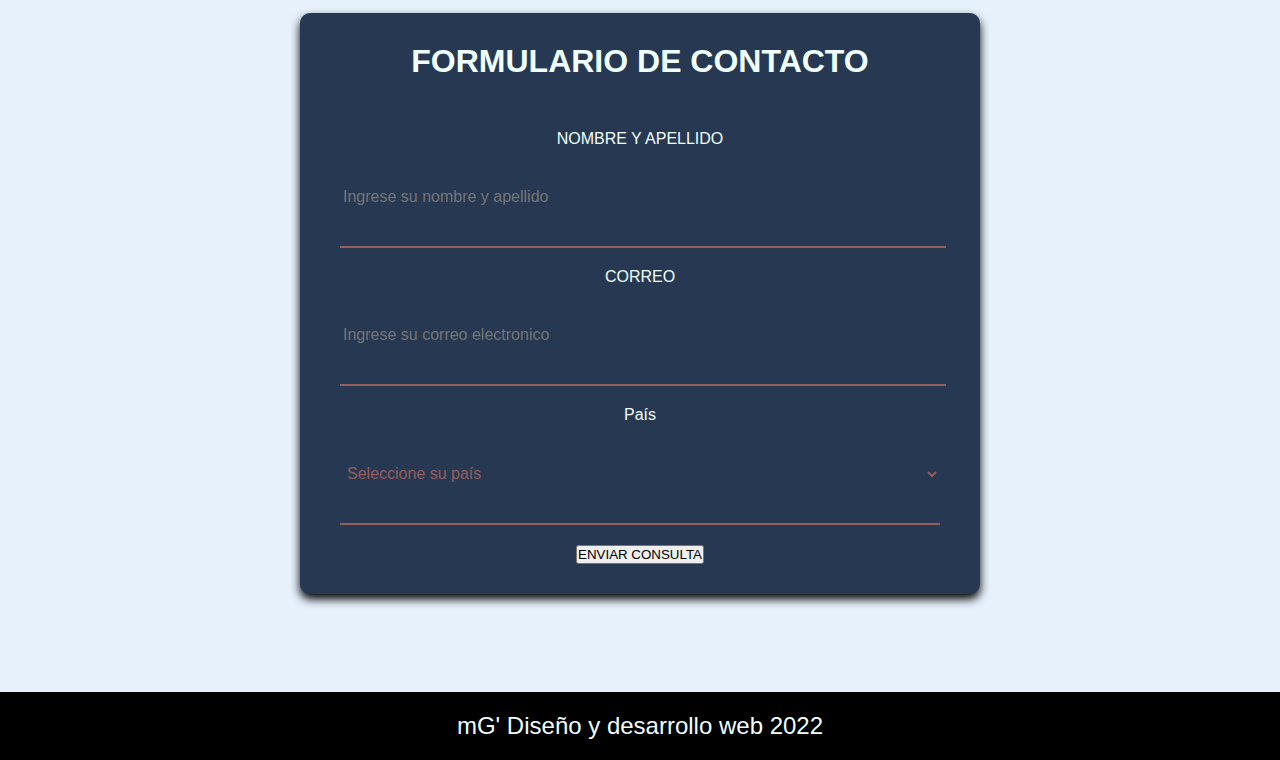
==== commit b825801d: "Se agregaron mas efectos al index" ====
--- a/index.html
+++ b/index.html
@@ -4,12 +4,17 @@
     <meta charset="UTF-8">
     <meta http-equiv="X-UA-Compatible" content="IE=edge">
     <meta name="viewport" content="width=device-width, initial-scale=1.0">
+    <meta name="description" content="Desarrollo de paginas web para tu negocio. Diseños completamente personalizados al gusto del cliente.">
+    <meta name="keywords" content="HTML5, BOOTSTRAP, CSS, JS, DESARROLLO, WEB, DISEÑO">
     <link href="https://cdn.jsdelivr.net/npm/bootstrap@5.1.3/dist/css/bootstrap.min.css" rel="stylesheet" integrity="sha384-1BmE4kWBq78iYhFldvKuhfTAU6auU8tT94WrHftjDbrCEXSU1oBoqyl2QvZ6jIW3" crossorigin="anonymous">
     <link rel="stylesheet" href="https://use.fontawesome.com/releases/v5.9.0/css/all.css">
+    <link rel="preconnect" href="https://fonts.googleapis.com">
+    <link rel="preconnect" href="https://fonts.gstatic.com" crossorigin>
+    <link href="https://fonts.googleapis.com/css2?family=Bangers&display=swap" rel="stylesheet">
     <link rel="stylesheet" href="./css/estilos.css">
     
 
-    <title>PROYECTO FINAL</title>
+    <title>mG'</title>
 </head>
 
 <body>
@@ -54,10 +59,10 @@
 
     <div class="imagen-fondo" id="conocenos">
         <div class="imagen-texto">
-            <h1>PROYECTO FINAL</h1>
-            <p> <strong> Lorem ipsum dolor sit amet consectetur adipisicing elit. Nisi, laudantium ad. Est debitis rerum suscipit.</strong></p>
+            <h1 class="t1">mG' desarrollo web</h1>
+            <p>Los mejores diseños personalizados para tu web</p>
             <div class="d-grid d-md-flex justify-content-md-center me-3">
-                <button type="button"  class="btn btn-success btn-lg"> <a href="./htmls/conocenos.html"> CONOCENOS</a></button>
+                <button type="button"  class="btn btn-success btn-lg mb-4"> <a href="./htmls/conocenos.html"> CONOCENOS</a></button>
               </div>
         </div>
     </div>
@@ -71,45 +76,34 @@
                     
                         <div class="items ">
                         
-                            <img class="imagen-servicios" src="https://i.picsum.photos/id/508/200/200.jpg?hmac=K4JUehX1v2yEPLUOyJDAmRhZu8PgMu4vv6ypO-CA5nw" alt="">
-                            <p>Lorem, ipsum dolor sit amet consectetur adipisicing elit. Reiciendis.</p>
+                            <img class="imagen-servicios" src="./img/img-1.png" alt="">
+                            <p>Asesoramiento para elegir la mejor web para tu negocio</p>
     
                         </div>
-                   
-
-                        
+                     
                             <div class="items">
                     
-                                <img class="imagen-servicios" src="https://i.picsum.photos/id/508/200/200.jpg?hmac=K4JUehX1v2yEPLUOyJDAmRhZu8PgMu4vv6ypO-CA5nw" alt="">
-                                <p>Lorem, ipsum dolor sit amet consectetur adipisicing elit. Reiciendis.</p>
+                                <img class="imagen-servicios" src="./img/img-2.png" alt="">
+                                <p>Realizamos los cambios que desees en el momento</p>
             
                             </div>
-                     
-
-                       
+                      
                             <div class="items">
                    
-                                <img class="imagen-servicios" src="https://i.picsum.photos/id/508/200/200.jpg?hmac=K4JUehX1v2yEPLUOyJDAmRhZu8PgMu4vv6ypO-CA5nw" alt="">
-                                <p>Lorem, ipsum dolor sit amet consectetur adipisicing elit. Reiciendis.</p>
+                                <img class="imagen-servicios" src="./img/img-3.png" alt="">
+                                <p>Introducimos las API's que se adapten mejor</p>
             
                             </div>
 
                       
-
-                       
-
                             <div class="items">
-                   
-                                <img class="imagen-servicios" src="https://i.picsum.photos/id/508/200/200.jpg?hmac=K4JUehX1v2yEPLUOyJDAmRhZu8PgMu4vv6ypO-CA5nw" alt="">
-                                <p>Lorem, ipsum dolor sit amet consectetur adipisicing elit. Reiciendis.</p>
-            
+                                <img class="imagen-servicios" src="./img/img-4.png" alt="">
+                                <p>Manejo de base de datos para un mejor control de tus datos</p>
                             </div>
 
 
                     </div>
-
-                
-                                
+                         
             </div>
             <div class="contaiener">
                 <div class="row">
@@ -120,34 +114,35 @@
             </div>
         </article>
        
-
-
         <article id="opiniones">
 
+            <div class="testimonios__contenedor">
 
-            <div class="container">
-                
-                <div class="row justify-content-center">
-                    <div class="card mb-3 fondo">
-                        <div class="row ">
-                          <div class="col-md-3">
-                            <img src="https://i.picsum.photos/id/866/200/300.jpg?hmac=rcadCENKh4rD6MAp6V_ma-AyWv641M4iiOpe1RyFHeI" class="img-opiniones" alt="...">
-                          </div>
-                          <div class="col-md-9">
-                            <div class="card-body ms-4">
-                              <h5 class="card-title">NOMBRE PERSONA</h5>
-                              <p class="card-text">"Lorem ipsum dolor sit amet consectetur, adipisicing elit. Veniam est eveniet modi quam? Natus, deserunt."</p>
-                              <div class="d-grid d-md-flex justify-content-center me-3">
-                              <button type="button"  class="btn btn-success btn-lg"> <a href="./htmls/opiniones.html"> OPINIONES </a></button>
+                <div class="testimonios__caja">
+                    <div class="caja-top">
+                        <div class="perfil">
+                            <div class="perfil-img">
+                                <img src="https://i.picsum.photos/id/455/200/300.jpg?hmac=IRhIhAnPAK71fkZ41MDW7ZOQWyMDZcBkbWPUUUp9Y3Q" alt="">
                             </div>
+                            <div class="nombre-user">
+                                <strong>Fulanito de Tal</strong>
+                                <span>@fuladetal</span>
                             </div>
-                          </div>
                         </div>
-                      </div>
+                        <div class="rese">
+                            <i class="fas fa-star"></i>
+                            <i class="fas fa-star"></i>
+                            <i class="fas fa-star"></i>
+                            <i class="fas fa-star"></i>
+                        </div>
+                    </div>
+                    <div class="comentarios__clientes">
+                        <p><i>  "Impecable y muy atentos con todas las cosas que encargue, super recomendable"</i></p>
+                    </div>
                 </div>
-
-            </div>
-
+                <div class="col-12 text-center">
+                    <button type="button"  class="btn btn-success btn-lg"> <a href="./htmls/opiniones.html"> OPINIONES </a></button>
+                </div>
                      
         </article>
         
--- a/css/estilos.css
+++ b/css/estilos.css
@@ -1,25 +1,22 @@
-*{
-    margin: 0;
-    padding: 0;
-    font-family: 'Lucida Sans', 'Lucida Sans Regular', 'Lucida Grande', 'Lucida Sans Unicode', Geneva, Verdana, sans-serif;
-    
-}
-
-body, html{
-    background-color: rgb(134, 174, 214);
-    height: 100%;
-    
-}
-
-.logo{
-    width: 60px;
-    height: 60px;
-}
-
-a:link, a:visited,  a:hover, a:active
-{
-    color: white;
-    text-decoration: none;
+* {
+  margin: 0;
+  padding: 0;
+  font-family: 'Lucida Sans', 'Lucida Sans Regular', 'Lucida Grande', 'Lucida Sans Unicode', Geneva, Verdana, sans-serif;
+}
+
+body, html {
+  background-color: #e6f1fc;
+  height: 100%;
+}
+
+.logo {
+  width: 60px;
+  height: 60px;
+}
+
+a:link, a:visited, a:hover, a:active {
+  color: white;
+  text-decoration: none;
 }
 
 /* header {
@@ -29,7 +26,6 @@
     justify-content: space-between;
     padding: 20px;
 } */
-
 /* .navbar{
     display: flex;
     align-items: flex-end;
@@ -53,367 +49,616 @@
     margin: 0 20px;
     text-decoration: none;
 } */
-
-.imagen-fondo{
-    background-image: url("../img/fondo.jpg");
-    height: 50%;
-    background-position: center;
-    background-repeat: no-repeat;
-    background-size: cover;
-    position: relative;
-}
-
-.imagen-texto{
-    text-align: center;
-    position: relative;
-    top: 150px;
-    color:azure;
-    font-size: 20px;
-}
-
-.imagen-texto p{
-
-    font-style: inherit;
-    color: black;
-    margin-top: 10px;
-    margin-bottom: 10px;
-}
-
-
-.titulo{
-    font-size: 2rem;
-    margin-bottom: 40px;
-    color: azure;
-    text-align: center;
-}
-
-.flex-container{
-    margin-top: 50px;
-    display: flex;
-    flex-direction: column;
-    max-height: 900px ;
-}
-
-
-.flex-item{
-    position: relative;
-    text-align: center;
-}
-.img-pro{
-    border-radius: 10px;
-    border-bottom-left-radius: 0%;
-    border-bottom-right-radius: 0%;
-    
-}
-
-.tarjeta-proyecto{
-    width: 25rem;
-    border-top-left-radius: 0%; 
-    border-top-right-radius: 0%;
-    background-color: rgb(39, 56, 82);
-    color: white;
-}
-
-.contenedor{
-    padding: 20px;
-    display: flex;
-    flex-wrap: wrap;
-    flex-direction: row;
-    gap: 10px;
-    justify-content: space-around;
-}
-
-.items{
-    width: 300px;
-    text-align: center;
-    background-color: rgb(39, 56, 82);
-    padding: 40px;
-    border-radius: 10px;
-    display: flex;
-    flex-direction: column;
-    align-items: center;
-    border: none;
-    box-shadow: 0 4px 10px;
-    margin: 20px;
-}
-
-.fondo{
-    
-    width: 800px;
-    background-color: rgb(39, 56, 82);
-    border: none;
-    box-shadow: 0 4px 10px;
-    padding: 50px;
-
-}
-
-.fondo h5{
-    color: white;
-    
-    margin-bottom: 40px;
-}
-
-.fondo p{
-    color: white;
-    font-style: italic;
-    
-}
-.img-opiniones{
-    width: 200px;
-    height: 200px;
-    border-radius: 50%;
-}
-
-.items p{
-    color: white;
-}
-
-.imagen-servicios{
-    border-radius: 50%;
-    width: 150px;
-}
-
-.img-planes{
-    border-radius: 50%;
-    margin: 50px;
-    margin-top: -70px;
-    width: 230px;
-}
-
-.caja{
-    
-    max-width: 800px;
-    background-color: rgb(39, 56, 82);
-    border-radius: 10px;
-    color: white;
-    display: flex;
-    align-items: center;
-    margin: auto;
-    padding: 50px;
-    
-}
-
-article{
-    margin: 80px 20px;
-    
-}
-
-.caja1{
-   
-    max-width: 900px;
-    background-color: rgb(39, 56, 82);
-    border-radius: 10px;
-    color: white;
-    display:flex;
-    flex-direction: column;
-    gap: 50px;
-    align-items: stretch;
-    padding: 50px;
-    margin: auto;
-    
-}
-
-
-.item{
-    
-    display: flex;
-    flex-direction: row;
-    margin-left: 50px;
-    flex-wrap: wrap;
-    justify-content: center;
-    gap: 50px;
-    
-    
-}
-
-.title{
-    text-align: center;
-    font-size: 40px;
-    color: #f5f4f4;
-    margin-top: 100px;
-    font-weight: 100;
-}
-
-.container2{
-    width: 100%;
-    max-width: 1200px;
-    height: 430px;
-    display: flex;
-    flex-wrap: wrap;
-    justify-content: center;
-    margin: auto;
-}
-
-.container2 .tarjeta{
-    width: 330px;
-    height: 430px;
-    border-radius: 8px;
-    box-shadow: 0  2px 2px rgba(0,0,0,0.2);
-    overflow: hidden;
-    margin: 20px;
-    text-align: center;
-    transition: all 0.25s;
-    background-color: rgb(39, 56, 82);
-}
-
-.container2 .tarjeta:hover{
-    transform: translateY(-15px);
-    box-shadow: 0 12px 16px rgba(0,0,0,0.2);
-}
-
-.container2 .tarjeta img{
-    width: 330px;
-    height: 220px;
-}
-
-
-.container2 .tarjeta h4{
-    font-weight: 600;
-    color: rgb(235, 139, 14);
-}
-
-.container2 .tarjeta p{
-    padding: 0 1rem;
-    font-size: 16px;
-    font-weight: 300;
-    color: aliceblue;
-}
-.container2 .tarjeta a{
-    color: #3498db;
-    text-decoration: none;
-    font-weight: 500;
-}
-
-
-.encabezado{
-    margin-top: 100px;
-    margin-bottom: 20px;
-}
-
-
-.h1-planes{
-    margin: 40px;
-    text-align: center;
-    color: rgb(150, 93, 93);;
-}
-
-
-
-.img-staf{
-    height: 300px;
-    width: 200px;
-    border-radius: 40px;
-    display: flex;
-    align-self: center;
-}
-
-.formulario{
-    background-color: rgb(39, 56, 82);
-    margin: 30px auto;
-    width: 90%;
-    max-width: 600px;
-    padding: 30px 40px;
-    border-radius: 10px;
-    box-shadow: 0 5px 10px;
-    text-align: center;
-}
-
-.form{
-    background-color: rgb(39, 56, 82);
-    margin: 30px auto;
-    width: 90%;
-    max-width: 600px;
-    padding: 30px 40px;
-    border-radius: 10px;
-    box-shadow: 0 5px 10px;
-    text-align: center;
-   
-}
-
-.form-input{
-    width: 100%;
-    background: none;
-    color: rgb(150, 93, 93);
-    font-size: 1rem;
-    padding: 40px 3px;
-    margin-bottom: 20px;
-    border: none;
-    border-bottom: 2px solid;
-    
-
-}
-
-.form-label{
-    
-    color: azure;
-    
-}
-
-.boton-form{
-    background: rgb(150, 93, 93);
-    color: white;
-    font-family: 'Lucida Sans', 'Lucida Sans Regular', 'Lucida Grande', 'Lucida Sans Unicode', Geneva, Verdana, sans-serif;
-    font-weight: 100;
-    font-size: 1rem;
-    padding: 10px;
-}
-
-
-
-option{
-    background-color: rgb(39, 56, 82);
-    color: white;
-    
-}
-
-.cont{
-
-    margin: 50px 20px;
-    display: grid;
-    grid-column-gap:100px;
-    grid-template-columns: 400px 400px;
-    justify-content: center;
-    justify-items: center;
-       
-}
-
-.galeria{
-    margin-top: 30px;
-    text-align: center;    
-    display: flex;
-    justify-content: space-evenly;
-    align-items: center;
-}
-
-.galeria p{
-    color: azure;
-}
-
-.img-gal{
-
-    width: 300px;
-    border-radius: 10px;
-    box-shadow: 0 5px 10px;
-
-}
-
-
-footer{
-    background-color: rgb(0, 0, 0);
-    font-size: 24px;
-    text-align: center;
-    padding: 20px;
-    color: azure;
-}
-
-@media screen and (max-width: 768px){
-
-    body{
-        margin: 0;
+.imagen-fondo {
+  background-image: url("../img/info.jpg");
+  height: 50%;
+  background-position: center;
+  background-repeat: no-repeat;
+  background-size: cover;
+  position: relative;
+}
+
+.imagen-texto {
+  text-align: center;
+  position: relative;
+  top: 150px;
+  color: #f3a007;
+  font-size: 20px;
+  background-color: rgba(211, 211, 211, 0.3);
+  border-radius: 20px;
+}
+
+.t1 {
+  font-size: 61px;
+  font-family: 'Bangers', cursive;
+}
+
+.imagen-texto p {
+  font-style: inherit;
+  margin-top: 10px;
+  margin-bottom: 10px;
+  color: #f1e2c5;
+  font-family: 'Bangers';
+  font-size: 30px;
+}
+
+.titulo {
+  font-size: 2rem;
+  margin-bottom: 40px;
+  color: azure;
+  text-align: center;
+}
+
+.flex-container {
+  margin-top: 50px;
+  display: -webkit-box;
+  display: -ms-flexbox;
+  display: flex;
+  -webkit-box-orient: vertical;
+  -webkit-box-direction: normal;
+      -ms-flex-direction: column;
+          flex-direction: column;
+  max-height: 900px;
+}
+
+.flex-item {
+  position: relative;
+  text-align: center;
+}
+
+.img-pro {
+  border-radius: 10px;
+  border-bottom-left-radius: 0%;
+  border-bottom-right-radius: 0%;
+  width: 400px;
+  height: 300px;
+}
+
+.tarjeta-proyecto {
+  width: 25rem;
+  border-top-left-radius: 0%;
+  border-top-right-radius: 0%;
+  background-color: #273852;
+  color: white;
+}
+
+.contenedor {
+  padding: 20px;
+  display: -webkit-box;
+  display: -ms-flexbox;
+  display: flex;
+  -ms-flex-wrap: wrap;
+      flex-wrap: wrap;
+  -webkit-box-orient: horizontal;
+  -webkit-box-direction: normal;
+      -ms-flex-direction: row;
+          flex-direction: row;
+  gap: 10px;
+  -ms-flex-pack: distribute;
+      justify-content: space-around;
+}
+
+.items {
+  width: 300px;
+  text-align: center;
+  background-color: #273852;
+  padding: 40px;
+  border-radius: 10px;
+  display: -webkit-box;
+  display: -ms-flexbox;
+  display: flex;
+  -webkit-box-orient: vertical;
+  -webkit-box-direction: normal;
+      -ms-flex-direction: column;
+          flex-direction: column;
+  -webkit-box-align: center;
+      -ms-flex-align: center;
+          align-items: center;
+  border: none;
+  -webkit-box-shadow: 0 4px 10px;
+          box-shadow: 0 4px 10px;
+  margin: 20px;
+}
+
+.fondo {
+  width: 800px;
+  background-color: #273852;
+  border: none;
+  -webkit-box-shadow: 0 4px 10px;
+          box-shadow: 0 4px 10px;
+  padding: 50px;
+}
+
+.fondo h5 {
+  color: white;
+  margin-bottom: 40px;
+}
+
+.fondo p {
+  color: white;
+  font-style: italic;
+}
+
+.img-opiniones {
+  width: 200px;
+  height: 200px;
+  border-radius: 50%;
+}
+
+.items p {
+  color: white;
+}
+
+.imagen-servicios {
+  border-radius: 50%;
+  width: 150px;
+}
+
+.img-planes {
+  border-radius: 50%;
+  margin: 50px;
+  margin-top: -70px;
+  width: 230px;
+}
+
+.caja {
+  max-width: 800px;
+  background-color: #273852;
+  border-radius: 10px;
+  color: white;
+  display: -webkit-box;
+  display: -ms-flexbox;
+  display: flex;
+  -webkit-box-align: center;
+      -ms-flex-align: center;
+          align-items: center;
+  margin: auto;
+  padding: 50px;
+}
+
+article {
+  margin: 80px 20px;
+}
+
+.caja1 {
+  max-width: 900px;
+  background-color: #273852;
+  border-radius: 10px;
+  color: white;
+  display: -webkit-box;
+  display: -ms-flexbox;
+  display: flex;
+  -webkit-box-orient: vertical;
+  -webkit-box-direction: normal;
+      -ms-flex-direction: column;
+          flex-direction: column;
+  gap: 50px;
+  -webkit-box-align: stretch;
+      -ms-flex-align: stretch;
+          align-items: stretch;
+  padding: 50px;
+  margin: auto;
+}
+
+.margin {
+  margin-top: 100px;
+  text-align: center;
+}
+
+.item {
+  display: -webkit-box;
+  display: -ms-flexbox;
+  display: flex;
+  -webkit-box-orient: horizontal;
+  -webkit-box-direction: normal;
+      -ms-flex-direction: row;
+          flex-direction: row;
+  margin-left: 50px;
+  -ms-flex-wrap: wrap;
+      flex-wrap: wrap;
+  -webkit-box-pack: center;
+      -ms-flex-pack: center;
+          justify-content: center;
+  gap: 50px;
+  -webkit-transition: all 0.25s;
+  transition: all 0.25s;
+}
+
+.testimonios__contenedor {
+  display: -webkit-box;
+  display: -ms-flexbox;
+  display: flex;
+  -webkit-box-pack: center;
+      -ms-flex-pack: center;
+          justify-content: center;
+  -webkit-box-align: center;
+      -ms-flex-align: center;
+          align-items: center;
+  -ms-flex-wrap: wrap;
+      flex-wrap: wrap;
+  width: 100%;
+}
+
+.testimonios__caja {
+  width: 500px;
+  -webkit-box-shadow: 2px 2px 30px rgba(0, 0, 0, 0.2);
+          box-shadow: 2px 2px 30px rgba(0, 0, 0, 0.2);
+  background-color: #273852;
+  padding: 20px;
+  margin: 15px;
+  cursor: pointer;
+  border-radius: 10px;
+  -webkit-transition: all 0.25s;
+  transition: all 0.25s;
+}
+
+.perfil-img {
+  width: 50px;
+  height: 50px;
+  border-radius: 50%;
+  overflow: hidden;
+  margin-right: 30px;
+}
+
+.perfil-img img {
+  width: 100%;
+  height: 100%;
+  -o-object-fit: center;
+     object-fit: center;
+}
+
+.perfil {
+  display: -webkit-box;
+  display: -ms-flexbox;
+  display: flex;
+  -webkit-box-align: center;
+      -ms-flex-align: center;
+          align-items: center;
+}
+
+.nombre-user {
+  display: -webkit-box;
+  display: -ms-flexbox;
+  display: flex;
+  -webkit-box-orient: vertical;
+  -webkit-box-direction: normal;
+      -ms-flex-direction: column;
+          flex-direction: column;
+}
+
+.nombre-user strong {
+  color: #f1eeee;
+  font-size: 1.3rem;
+}
+
+.nombre-user span {
+  color: #b84444;
+  font-size: 1.1rem;
+}
+
+.rese {
+  color: #f9d71c;
+}
+
+.caja-top {
+  display: -webkit-box;
+  display: -ms-flexbox;
+  display: flex;
+  -webkit-box-pack: justify;
+      -ms-flex-pack: justify;
+          justify-content: space-between;
+  -webkit-box-align: center;
+      -ms-flex-align: center;
+          align-items: center;
+  margin-bottom: 20px;
+}
+
+.comentarios__clientes {
+  color: #f7efef;
+}
+
+.testimonios__contenedor .testimonios__caja:hover {
+  -webkit-transform: translateY(-15px);
+          transform: translateY(-15px);
+  -webkit-box-shadow: 0 12px 16px rgba(0, 0, 0, 0.2);
+          box-shadow: 0 12px 16px rgba(0, 0, 0, 0.2);
+}
+
+.contenedor .items:hover {
+  -webkit-transform: translateY(-15px);
+          transform: translateY(-15px);
+  -webkit-box-shadow: 0 12px 16px rgba(0, 0, 0, 0.2);
+          box-shadow: 0 12px 16px rgba(0, 0, 0, 0.2);
+}
+
+.title {
+  text-align: center;
+  font-size: 40px;
+  color: #f5f4f4;
+  margin-top: 100px;
+  font-weight: 100;
+}
+
+.container2 {
+  width: 100%;
+  max-width: 1200px;
+  height: 430px;
+  display: -webkit-box;
+  display: -ms-flexbox;
+  display: flex;
+  -ms-flex-wrap: wrap;
+      flex-wrap: wrap;
+  -webkit-box-pack: center;
+      -ms-flex-pack: center;
+          justify-content: center;
+  margin: auto;
+}
+
+.container2 .tarjeta {
+  width: 330px;
+  height: 430px;
+  border-radius: 8px;
+  -webkit-box-shadow: 0 2px 2px rgba(0, 0, 0, 0.2);
+          box-shadow: 0 2px 2px rgba(0, 0, 0, 0.2);
+  overflow: hidden;
+  margin: 20px;
+  text-align: center;
+  -webkit-transition: all 0.25s;
+  transition: all 0.25s;
+  background-color: #273852;
+}
+
+.container2 .tarjeta:hover {
+  -webkit-transform: translateY(-15px);
+          transform: translateY(-15px);
+  -webkit-box-shadow: 0 12px 16px rgba(0, 0, 0, 0.2);
+          box-shadow: 0 12px 16px rgba(0, 0, 0, 0.2);
+}
+
+.container2 .tarjeta img {
+  width: 330px;
+  height: 220px;
+}
+
+.container2 .tarjeta h4 {
+  font-weight: 600;
+  color: #eb8b0e;
+}
+
+.container2 .tarjeta p {
+  padding: 0 1rem;
+  font-size: 16px;
+  font-weight: 300;
+  color: aliceblue;
+}
+
+.container2 .tarjeta a {
+  color: #3498db;
+  text-decoration: none;
+  font-weight: 500;
+}
+
+.encabezado {
+  margin-top: 100px;
+  margin-bottom: 20px;
+}
+
+.h1-planes {
+  margin: 40px;
+  text-align: center;
+  color: #965d5d;
+}
+
+.img-staf {
+  height: 300px;
+  width: 200px;
+  border-radius: 40px;
+  display: -webkit-box;
+  display: -ms-flexbox;
+  display: flex;
+  -ms-flex-item-align: center;
+      align-self: center;
+}
+
+.formulario {
+  background-color: #273852;
+  margin: 30px auto;
+  width: 90%;
+  max-width: 600px;
+  padding: 30px 40px;
+  border-radius: 10px;
+  -webkit-box-shadow: 0 5px 10px;
+          box-shadow: 0 5px 10px;
+  text-align: center;
+}
+
+.form {
+  background-color: #273852;
+  margin: 30px auto;
+  width: 90%;
+  max-width: 600px;
+  padding: 30px 40px;
+  border-radius: 10px;
+  -webkit-box-shadow: 0 5px 10px;
+          box-shadow: 0 5px 10px;
+  text-align: center;
+}
+
+.form-input {
+  width: 100%;
+  background: none;
+  color: #965d5d;
+  font-size: 1rem;
+  padding: 40px 3px;
+  margin-bottom: 20px;
+  border: none;
+  border-bottom: 2px solid;
+}
+
+.form-label {
+  color: azure;
+}
+
+.boton-form {
+  background: #965d5d;
+  color: white;
+  font-family: 'Lucida Sans', 'Lucida Sans Regular', 'Lucida Grande', 'Lucida Sans Unicode', Geneva, Verdana, sans-serif;
+  font-weight: 100;
+  font-size: 1rem;
+  padding: 10px;
+}
+
+option {
+  background-color: #273852;
+  color: white;
+}
+
+.cont {
+  margin: 50px 20px;
+  display: -ms-grid;
+  display: grid;
+  grid-column-gap: 100px;
+  -ms-grid-columns: 400px 400px;
+      grid-template-columns: 400px 400px;
+  -webkit-box-pack: center;
+      -ms-flex-pack: center;
+          justify-content: center;
+  justify-items: center;
+}
+
+.galeria {
+  margin-top: 30px;
+  text-align: center;
+  display: -webkit-box;
+  display: -ms-flexbox;
+  display: flex;
+  -webkit-box-pack: space-evenly;
+      -ms-flex-pack: space-evenly;
+          justify-content: space-evenly;
+  -webkit-box-align: center;
+      -ms-flex-align: center;
+          align-items: center;
+}
+
+.galeria p {
+  color: #141414;
+}
+
+.img-gal {
+  width: 350px;
+  border-radius: 10px;
+  -webkit-box-shadow: 0 5px 10px;
+          box-shadow: 0 5px 10px;
+}
+
+.container__galeria {
+  max-width: 250px;
+  margin: auto;
+  display: -webkit-box;
+  display: -ms-flexbox;
+  display: flex;
+  -ms-flex-wrap: wrap;
+      flex-wrap: wrap;
+  -webkit-box-pack: center;
+      -ms-flex-pack: center;
+          justify-content: center;
+}
+
+.card__galeria {
+  width: 300px;
+  margin: 10px;
+  -webkit-transition: all 400ms;
+  transition: all 400ms;
+}
+
+.card__galeria:hover {
+  width: 350px;
+}
+
+.card__galeria .cover {
+  width: 100%;
+  height: 250px;
+  position: relative;
+  overflow: hidden;
+}
+
+.card__galeria .cover img {
+  width: 250px;
+  display: block;
+  margin: auto;
+  position: relative;
+  top: 40px;
+  z-index: 1;
+  -webkit-filter: drop-shadow(5px 5px 4px rgba(0, 0, 0, 0.5));
+          filter: drop-shadow(5px 5px 4px rgba(0, 0, 0, 0.5));
+  -webkit-transition: all 400ms;
+  transition: all 400ms;
+}
+
+.card__galeria:hover .cover img {
+  top: 0px;
+}
+
+.card__galeria .img__back {
+  width: 100%;
+  height: 200px;
+  position: absolute;
+  bottom: -80px;
+  left: 0;
+  background-size: cover;
+  border-radius: 20px;
+  -webkit-transition: all 300ms;
+  transition: all 300ms;
+}
+
+.card__galeria:nth-of-type(1) .img__back {
+  background-image: url(../img/bg1.jpg);
+}
+
+.card__galeria:hover .img__back {
+  bottom: -40px;
+}
+
+.descripcion {
+  background: #273852;
+  margin-top: -10px;
+  padding: 20px;
+  border-radius: 0px 0px 20px 20px;
+  -webkit-transition: all 300ms;
+  transition: all 300ms;
+}
+
+.card__galeria:hover .descripcion {
+  padding: 20px;
+}
+
+.descripcion h2 {
+  margin-top: 10px;
+  color: #f7d873;
+  font-family: 'Bangers';
+  text-align: center;
+}
+
+.descripcion p {
+  margin-top: 10px;
+  color: #f1eeee;
+}
+
+footer {
+  background-color: black;
+  font-size: 24px;
+  text-align: center;
+  padding: 20px;
+  color: azure;
+  margin-top: auto;
+}
+
+@media screen and (max-width: 768px) {
+  body {
+    margin: 0;
     padding: 0;
-    }
-
-   /*  header{
+  }
+  /*  header{
         height: 70px;
         display: grid;
         align-content: center;
@@ -436,114 +681,108 @@
         flex-wrap: wrap;
         justify-content: space-evenly;
     } */
-
-    .caja{
-
+  .caja {
     max-width: 500px;
-    
-    }
-
-    .caja1{
-
+  }
+  .caja1 {
     max-width: 500px;
-    
-    }
-
-    .item.form-label{
-        text-align: center;
-    }
-
-    
-    .cont{
-        margin: 50px 20px;
-        display: flex;
+  }
+  .item.form-label {
+    text-align: center;
+  }
+  .cont {
+    margin: 50px 20px;
+    display: -webkit-box;
+    display: -ms-flexbox;
+    display: flex;
+    -ms-flex-wrap: wrap;
         flex-wrap: wrap;
-    }
-
-    
-    .orden-1{
-        order: 0;
-    }
-    .orden-2{
-        order: 0;
-    }
-
-    .orden-3{
-        order:4;
-    }
-    .orden-4{
-        order:3;
-    }
-    .orden-5{
-        order:5;
-    }
-    .orden-6{
-        order:6;
-    }
-
-    .img-pro{
-        border-radius: 10px;
-        border-bottom-left-radius: 0%;
-        border-bottom-right-radius: 0%;
-        
-    }
-
-    .caja{
-        max-width: 500px;
-        
-    }
-
-     .item{
-        display: flex;
-        flex-direction: row;
-        margin-left: 90px;
+  }
+  .orden-1 {
+    -webkit-box-ordinal-group: 1;
+        -ms-flex-order: 0;
+            order: 0;
+  }
+  .orden-2 {
+    -webkit-box-ordinal-group: 1;
+        -ms-flex-order: 0;
+            order: 0;
+  }
+  .orden-3 {
+    -webkit-box-ordinal-group: 5;
+        -ms-flex-order: 4;
+            order: 4;
+  }
+  .orden-4 {
+    -webkit-box-ordinal-group: 4;
+        -ms-flex-order: 3;
+            order: 3;
+  }
+  .orden-5 {
+    -webkit-box-ordinal-group: 6;
+        -ms-flex-order: 5;
+            order: 5;
+  }
+  .orden-6 {
+    -webkit-box-ordinal-group: 7;
+        -ms-flex-order: 6;
+            order: 6;
+  }
+  .img-pro {
+    border-radius: 10px;
+    border-bottom-left-radius: 0%;
+    border-bottom-right-radius: 0%;
+  }
+  .caja {
+    max-width: 500px;
+  }
+  .item {
+    display: -webkit-box;
+    display: -ms-flexbox;
+    display: flex;
+    -webkit-box-orient: horizontal;
+    -webkit-box-direction: normal;
+        -ms-flex-direction: row;
+            flex-direction: row;
+    margin-left: 90px;
+    -ms-flex-wrap: wrap;
         flex-wrap: wrap;
-        justify-content: flex-start;
-            
-    } 
-
-    .formulario{
-        background-color: rgb(39, 56, 82);
-        margin: 30px auto;
-        width: 60%;
-        max-width: 450px;
-        padding: 30px 40px;
-        border-radius: 10px;
-        box-shadow: 0 5px 10px;
-        text-align: center;
-    }
-
-    .fondo{
-    
-        background-color: rgb(39, 56, 82);
-        border: none;
-        box-shadow: 0 4px 10px;
-        text-align: center;
-       
-        
-    }
-    .fondo h5{
-        color: white;
-        text-align: center;
-        margin-bottom: 20px;
-    }
-    
-    .fondo p{
-        color: white;
-        font-style: italic;
-        text-align: center;
-        margin-bottom: 50px;
-        
-    }
-    .img-opiniones{
-        
-        width: 150px;
-        height: 150px;
-        border-radius: 50%;
-        
-    
-    }
-
-
-}
-
+    -webkit-box-pack: start;
+        -ms-flex-pack: start;
+            justify-content: flex-start;
+  }
+  .formulario {
+    background-color: #273852;
+    margin: 30px auto;
+    width: 60%;
+    max-width: 450px;
+    padding: 30px 40px;
+    border-radius: 10px;
+    -webkit-box-shadow: 0 5px 10px;
+            box-shadow: 0 5px 10px;
+    text-align: center;
+  }
+  .fondo {
+    background-color: #273852;
+    border: none;
+    -webkit-box-shadow: 0 4px 10px;
+            box-shadow: 0 4px 10px;
+    text-align: center;
+  }
+  .fondo h5 {
+    color: white;
+    text-align: center;
+    margin-bottom: 20px;
+  }
+  .fondo p {
+    color: white;
+    font-style: italic;
+    text-align: center;
+    margin-bottom: 50px;
+  }
+  .img-opiniones {
+    width: 150px;
+    height: 150px;
+    border-radius: 50%;
+  }
+}
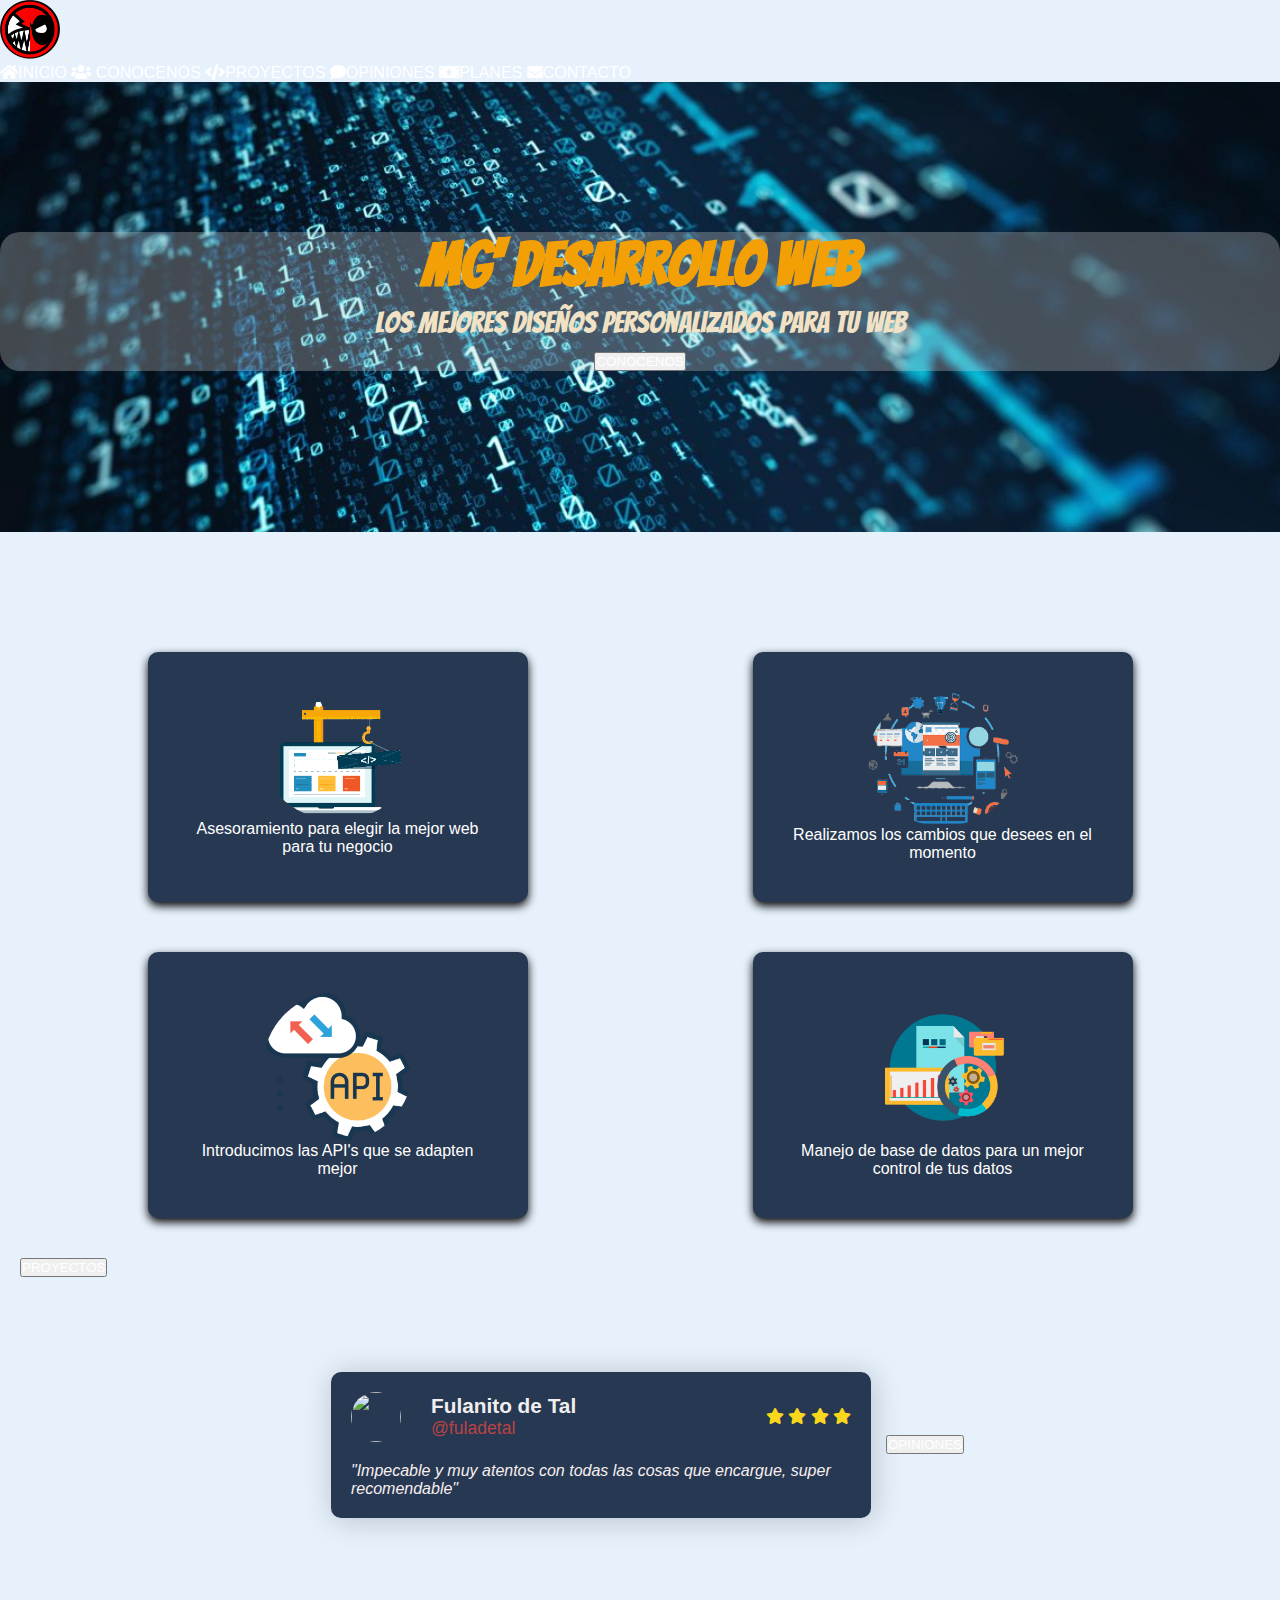
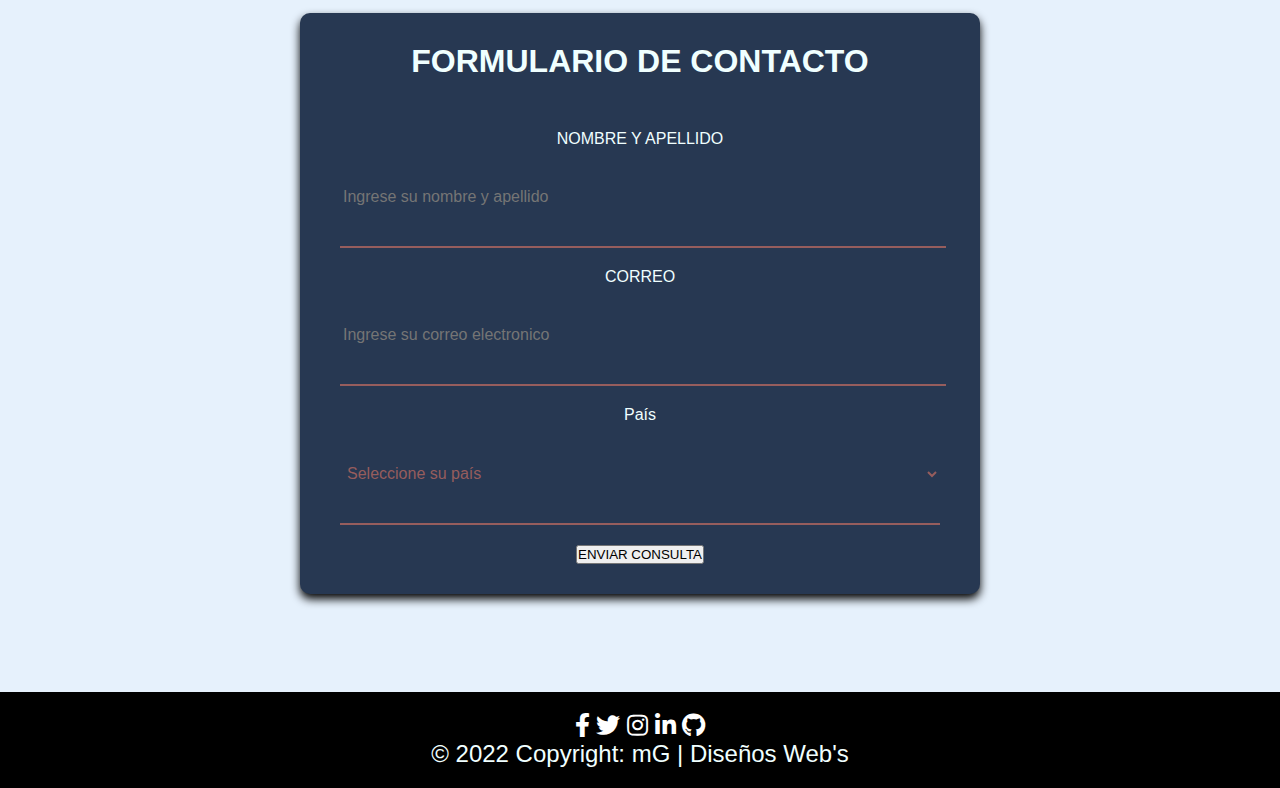
==== commit 999dbb3b: "Se agrega el footer final" ====
--- a/index.html
+++ b/index.html
@@ -186,9 +186,47 @@
     </section>
 </main>
 <br>
-<footer id="contacto">
-    <p>mG' Diseño y desarrollo web 2022</p>
-</footer>
+<footer class="bg-dark text-center text-white">
+    <!-- Grid container -->
+    <div class="container-fluid p-4 pb-0">
+      <!-- Section: Social media -->
+      <section class="mb-4">
+        <!-- Facebook -->
+        <a class="btn btn-outline-light btn-floating m-1" href="https://es-la.facebook.com/" role="button"
+          ><i class="fab fa-facebook-f mt-2"></i
+        ></a>
+  
+        <!-- Twitter -->
+        <a class="btn btn-outline-light btn-floating m-1" href="https://twitter.com/" role="button"
+          ><i class="fab fa-twitter mt-2"></i
+        ></a>
+            
+        <!-- Instagram -->
+        <a class="btn btn-outline-light btn-floating m-1" href="https://www.instagram.com/" role="button"
+          ><i class="fab fa-instagram mt-2"></i
+        ></a>
+  
+        <!-- Linkedin -->
+        <a class="btn btn-outline-light btn-floating m-1" href="https://www.linkedin.com/" role="button"
+          ><i class="fab fa-linkedin-in mt-2"></i
+        ></a>
+  
+        <!-- Github -->
+        <a class="btn btn-outline-light m-1 btn-floating" href="https://github.com/" role="button"
+          ><i class="fab fa-github mt-2"></i
+        ></a>
+      </section>
+      <!-- Section: Social media -->
+    </div>
+    <!-- Grid container -->
+  
+    <!-- Copyright -->
+    <div class="text-center p-3" style="background-color: rgba(0, 0, 0, 0.2);">
+      © 2022 Copyright:
+      <a class="text-white">mG | Diseños Web's</a>
+    </div>
+    <!-- Copyright -->
+  </footer>
 
 
 <script src="https://cdn.jsdelivr.net/npm/bootstrap@5.1.3/dist/js/bootstrap.bundle.min.js" integrity="sha384-ka7Sk0Gln4gmtz2MlQnikT1wXgYsOg+OMhuP+IlRH9sENBO0LRn5q+8nbTov4+1p" crossorigin="anonymous"></script>
--- a/css/estilos.css
+++ b/css/estilos.css
@@ -49,6 +49,14 @@
     margin: 0 20px;
     text-decoration: none;
 } */
+.btn-floating {
+  border-radius: 50%;
+  padding: 0;
+  position: relative;
+  width: 2.3125rem;
+  height: 2.3125rem;
+}
+
 .imagen-fondo {
   background-image: url("../img/info.jpg");
   height: 50%;
